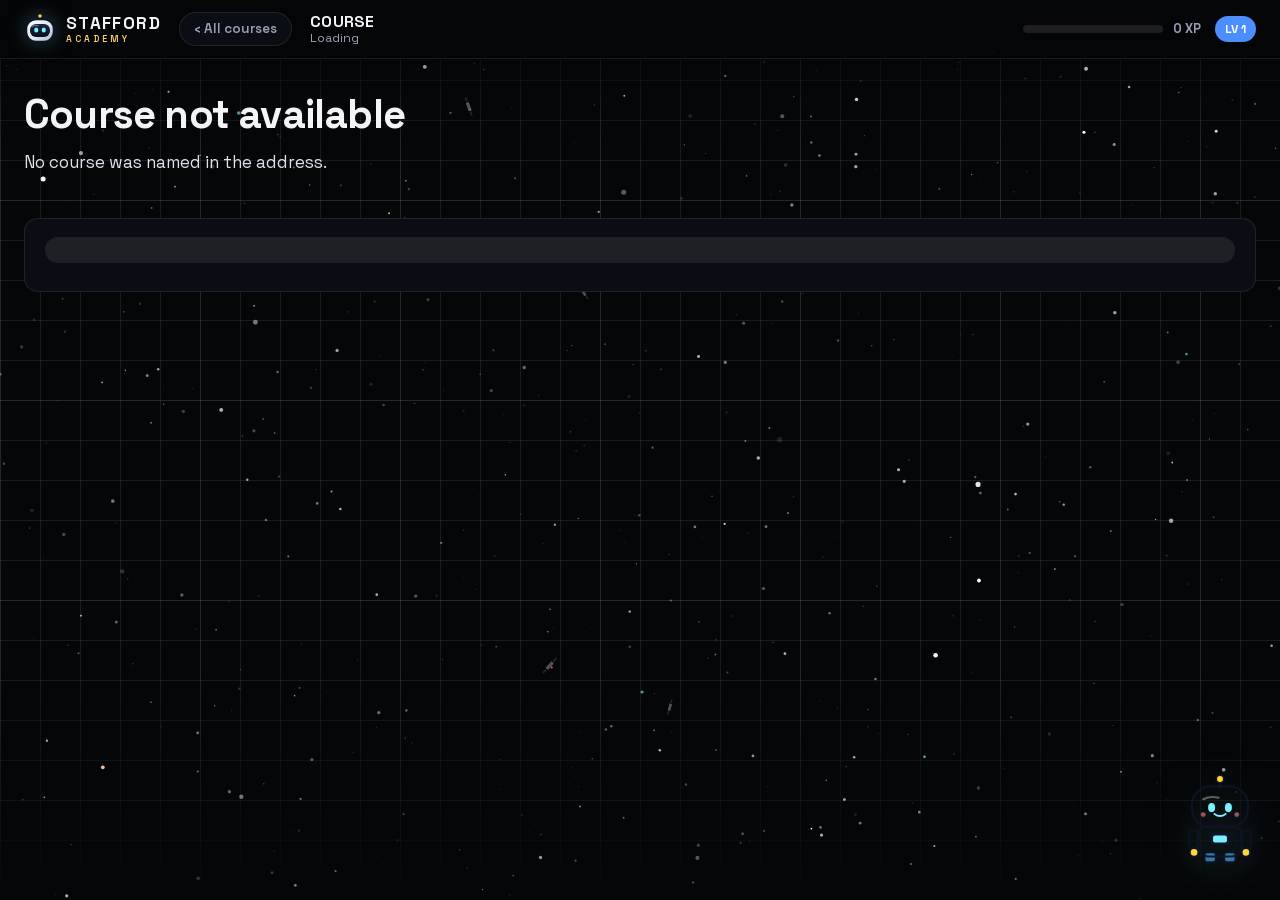
==== academy/course.html @ 0ed8fc26 "Stafford Academy 1.0.0 A free, open-source Chrome extension that teaches Python one mission at a tim" ====
<!doctype html>
<html lang="en">
<head>
  <meta charset="utf-8" />
  <meta name="viewport" content="width=device-width, initial-scale=1" />
  <title>Course · Stafford Academy</title>
  <link rel="preload" href="fonts/SpaceGrotesk.woff2" as="font" type="font/woff2" crossorigin />
  <link rel="stylesheet" href="academy.css" />
  <link rel="stylesheet" href="mascot.css" />
</head>
<body>
  <div class="sky" aria-hidden="true"><canvas id="stars"></canvas></div>

  <header class="bar"><div class="bar-in">
    <a class="brand" href="../index.html" title="Back to all courses"><img src="../icons/logo.svg" alt="" width="32" height="32"><span class="wordmark"><b>STAFFORD</b><small>ACADEMY</small></span></a>
    <a class="back" href="../index.html">‹ All courses</a>
    <div class="bar-title"><b id="barTitle">COURSE</b><small id="barSubtitle">Loading</small></div>
    <div class="bar-right">
      <div class="xp"><div class="xp-track"><i class="xp-fill" id="barXpFill"></i></div><b id="barXpText">0 XP</b></div>
      <span class="level" id="barLevel">LV 1</span>
    </div>
  </div></header>

  <main class="wrap">
    <section class="course-head">
      <div>
        <p class="course-world" id="courseWorld"></p>
        <h1 class="course-title" id="courseTitle"></h1>
        <p class="course-summary" id="courseSummary"></p>
        <div class="course-meta" id="courseMeta"></div>
      </div>
      <div class="mentor" id="mentorBox" hidden>
        <span class="mentor-avatar" id="mentorAvatar"></span>
        <span><b id="mentorName"></b><small id="mentorCharacter"></small></span>
      </div>
    </section>
    <section class="track">
      <div class="track-bar"><i id="courseTrack"></i></div>
      <p class="track-text" id="courseTrackText"></p>
    </section>
    <div id="chapters"></div>
  </main>

  <script src="common.js"></script>
  <script src="mascot.js"></script>
  <script src="course.js"></script>
</body>
</html>
---- academy/academy.css ----
/* Styles for the course and mission pages. The home page keeps its own
   styles inline in index.html, and the mascot lives in mascot.css. */

@font-face { font-family: "Space Grotesk"; src: url("fonts/SpaceGrotesk.woff2") format("woff2"); font-weight: 300 800; font-display: swap; }

:root {
  --bg: #050608; --panel: #0b0d14; --panel-2: #11141d; --line: rgba(255,255,255,.09);
  --text: #f3f4f8; --muted: #9aa0b4; --gold: #f8d16b; --blue: #4c8dff; --cyan: #7deeff;
  --green: #34d399; --red: #ff4d6a; --navy: #1d2440; --navy-2: #2a3560; --radius: 14px;
  --sk-font: "Space Grotesk", ui-sans-serif, system-ui, sans-serif;
  --sk-display: "Space Grotesk", ui-sans-serif, sans-serif;
  --mono: ui-monospace, "SF Mono", Menlo, monospace;
  color-scheme: dark;
}

* { box-sizing: border-box; }
html, body { margin: 0; }
body { background: var(--bg); color: var(--text); font: 15px/1.5 var(--sk-font); -webkit-font-smoothing: antialiased; overflow-x: hidden; min-height: 100vh; }
a { color: inherit; text-decoration: none; }
button, input, textarea { font: inherit; color: inherit; }
::selection { background: rgba(248,209,107,.35); }
[hidden] { display: none !important; }
:focus-visible { outline: 2px solid var(--cyan); outline-offset: 2px; }

/* Background: faint grid over the animated star canvas */
.sky { position: fixed; inset: 0; z-index: 0; pointer-events: none; overflow: hidden; background: var(--bg); }
.sky::before { content: ""; position: absolute; inset: 0; background-image: linear-gradient(rgba(245,245,245,.09) 1px, transparent 1px), linear-gradient(90deg, rgba(245,245,245,.09) 1px, transparent 1px), linear-gradient(rgba(245,245,245,.05) 1px, transparent 1px), linear-gradient(90deg, rgba(245,245,245,.05) 1px, transparent 1px); background-size: 40px 40px, 40px 40px, 200px 200px, 200px 200px; -webkit-mask-image: linear-gradient(transparent 0, #000 16%, #000 74%, transparent 100%); mask-image: linear-gradient(transparent 0, #000 16%, #000 74%, transparent 100%); }
.sky canvas { position: absolute; inset: 0; width: 100%; height: 100%; display: block; }

/* Top bar */
.bar { position: sticky; top: 0; z-index: 10; padding: 12px 0; background: rgba(5,6,8,.92); -webkit-backdrop-filter: blur(14px); backdrop-filter: blur(14px); border-bottom: 1px solid var(--line); }
.bar-in { width: min(1480px, calc(100% - 48px)); margin: 0 auto; display: flex; align-items: center; gap: 18px; min-width: 0; }
.brand { display: flex; align-items: center; gap: 10px; flex: none; border-radius: 8px; }
.brand img { width: 32px; height: 32px; flex: none; filter: drop-shadow(0 0 10px rgba(125,238,255,.25)); }
.wordmark { display: grid; gap: 3px; line-height: 1; }
.wordmark b { font: 700 17px/1 var(--sk-display); letter-spacing: .08em; }
.wordmark small { font: 600 9px/1 var(--sk-font); letter-spacing: .34em; color: var(--gold); }
.back { display: inline-flex; align-items: center; gap: 8px; color: var(--muted); font: 600 13.5px/1 var(--sk-font); padding: 9px 14px; border: 1px solid var(--line); border-radius: 999px; background: var(--panel); white-space: nowrap; }
.back:hover { color: var(--text); background: var(--panel-2); }
.bar-title { display: grid; line-height: 1.2; min-width: 0; }
.bar-title b { font: 700 16px/1.2 var(--sk-display); letter-spacing: .02em; overflow: hidden; text-overflow: ellipsis; white-space: nowrap; }
.bar-title small { color: var(--muted); font-size: 12.5px; overflow: hidden; text-overflow: ellipsis; white-space: nowrap; }
.bar-right { margin-left: auto; display: flex; align-items: center; gap: 14px; flex: none; }
.xp { display: flex; align-items: center; gap: 10px; }
.xp-track { width: 140px; height: 8px; border-radius: 4px; background: rgba(255,255,255,.1); overflow: hidden; }
.xp-fill { display: block; height: 100%; width: 0; background: var(--green); border-radius: 4px; transition: width .3s ease; }
.xp b { font-size: 12.5px; color: var(--muted); white-space: nowrap; }
.level { background: var(--blue); color: #fff; font: 700 12px/1 var(--sk-font); padding: 7px 10px; border-radius: 999px; white-space: nowrap; }
.wrap { position: relative; z-index: 1; width: min(1480px, calc(100% - 48px)); margin: 26px auto 140px; }

/* Course page */
.course-head { display: grid; grid-template-columns: minmax(0, 1fr) 360px; gap: 40px; align-items: start; margin-bottom: 26px; }
.course-world { color: var(--course-accent, var(--gold)); font: 700 11px/1.2 var(--sk-font); letter-spacing: .18em; text-transform: uppercase; margin: 0 0 8px; }
.course-title { margin: 0 0 12px; font: 700 40px/1.1 var(--sk-display); letter-spacing: -.02em; }
.course-summary { font-size: 17px; line-height: 1.6; color: #dfe2ec; margin: 0 0 16px; max-width: 760px; }
.course-meta { display: flex; gap: 8px; flex-wrap: wrap; }
.badge { border: 1px solid var(--line); background: var(--panel); border-radius: 999px; padding: 6px 12px; font: 600 11.5px/1 var(--sk-font); color: var(--muted); text-transform: uppercase; letter-spacing: .06em; }
.mentor { background: var(--panel); border: 1px solid var(--line); border-radius: var(--radius); padding: 18px 20px; display: grid; grid-template-columns: 52px minmax(0, 1fr); gap: 14px; align-items: center; }
.mentor-avatar { width: 52px; height: 52px; border-radius: 50%; display: grid; place-items: center; background: var(--navy-2); font: 700 16px/1 var(--sk-font); }
.mentor b { display: block; font-size: 16px; }
.mentor small { color: var(--muted); font-size: 13px; }
.track { background: var(--panel); border: 1px solid var(--line); border-radius: var(--radius); padding: 18px 20px; margin-bottom: 22px; }
.track-bar { position: relative; height: 26px; border-radius: 13px; background: rgba(255,255,255,.08); overflow: hidden; }
.track-bar i { position: absolute; left: 0; top: 0; bottom: 0; width: 0; background: var(--green); border-radius: 13px; transition: width .8s ease; }
.track-text { margin: 10px 0 0; color: var(--muted); font-size: 14px; }
.chapter { background: var(--panel); border: 1px solid var(--line); border-radius: var(--radius); margin-bottom: 12px; overflow: hidden; }
.chapter-head { display: flex; align-items: center; gap: 14px; padding: 16px 20px; cursor: pointer; border: 0; background: none; width: 100%; text-align: left; color: inherit; }
.chapter-n { width: 34px; height: 34px; border-radius: 50%; display: grid; place-items: center; background: rgba(255,255,255,.08); font: 700 13px/1 var(--sk-font); flex: none; }
.chapter-title { flex: 1; min-width: 0; font: 700 17px/1.3 var(--sk-display); }
.chapter-count { color: var(--muted); font-size: 13.5px; white-space: nowrap; }
.chapter-caret { width: 10px; height: 10px; border-right: 2px solid var(--muted); border-bottom: 2px solid var(--muted); transform: rotate(45deg); transition: transform .15s ease; }
.chapter[data-open="1"] .chapter-caret { transform: rotate(225deg); }
.chapter-lessons { display: none; border-top: 1px solid var(--line); }
.chapter[data-open="1"] .chapter-lessons { display: block; }
.lesson-row { display: flex; align-items: center; gap: 14px; padding: 14px 20px 14px 24px; border-bottom: 1px solid var(--line); }
.lesson-row:last-child { border-bottom: 0; }
.lesson-row:hover { background: rgba(255,255,255,.04); }
.lesson-tick { width: 22px; height: 22px; border-radius: 50%; border: 2px solid var(--line); flex: none; display: grid; place-items: center; }
.lesson-row[data-done="1"] .lesson-tick { background: var(--green); border-color: var(--green); }
.lesson-row[data-done="1"] .lesson-tick::before { content: ""; width: 5px; height: 9px; border-right: 2px solid #04120a; border-bottom: 2px solid #04120a; transform: rotate(45deg) translate(-1px, -1px); }
.lesson-name { flex: 1; min-width: 0; font-size: 15.5px; }
.lesson-xp { color: var(--blue); font: 700 13px/1 var(--sk-font); white-space: nowrap; }

/* Mission page */
.lesson-grid { display: grid; grid-template-columns: minmax(0, 1fr) minmax(0, 1fr); gap: 22px; align-items: start; }
.panel { background: var(--panel); border: 1px solid var(--line); border-radius: var(--radius); overflow: hidden; min-width: 0; }
.panel-head { padding: 14px 20px; border-bottom: 1px solid var(--line); font: 700 11.5px/1.2 var(--sk-font); letter-spacing: .1em; text-transform: uppercase; color: var(--muted); }
.panel-body { padding: 20px 22px 24px; }
.crumb { color: var(--muted); font-size: 13.5px; margin: 0 0 8px; }
.crumb a { color: var(--blue); }
.lesson-title { margin: 0 0 8px; font: 700 30px/1.15 var(--sk-display); letter-spacing: -.02em; }
.lesson-goal { font-size: 16px; color: #dfe2ec; margin: 0 0 18px; }
.lesson-theory { font-size: 15.5px; line-height: 1.65; color: #dfe2ec; }
.lesson-theory p { margin: 0 0 12px; }
.lesson-theory code, .lesson-task code { background: rgba(255,255,255,.08); border-radius: 5px; padding: 1px 6px; font: 13.5px var(--mono); }
.lesson-task { margin-top: 18px; padding: 14px 16px; border-left: 3px solid var(--gold); background: rgba(248,209,107,.06); border-radius: 8px; }
.lesson-task h3 { margin: 0 0 6px; font: 700 11.5px/1.2 var(--sk-font); letter-spacing: .1em; text-transform: uppercase; color: var(--gold); }
.lesson-task p { margin: 0; font-size: 15.5px; line-height: 1.55; }
.lesson-task p + p { margin-top: 8px; }
.editor { position: sticky; top: 90px; }
.code { display: block; width: 100%; min-height: 420px; resize: vertical; border: 0; outline: 0; background: #070910; color: #e6e9f2; padding: 18px 20px; font: 14px/1.6 var(--mono); tab-size: 4; }
.actions { display: flex; align-items: center; gap: 10px; padding: 12px 16px; border-top: 1px solid var(--line); flex-wrap: wrap; }
.run { background: var(--gold); color: #1a1300; border: 0; border-radius: 10px; padding: 12px 18px; font: 700 14px/1.2 var(--sk-font); cursor: pointer; display: inline-flex; align-items: center; gap: 8px; }
.run:hover { filter: brightness(1.06); }
.run:disabled { opacity: .6; cursor: progress; }
.ghost { background: var(--panel-2); border: 1px solid var(--line); border-radius: 10px; padding: 11px 14px; font: 600 13.5px/1.2 var(--sk-font); cursor: pointer; }
.ghost:hover { background: var(--navy); }
.spacer { flex: 1; }
.hint { margin: 0 16px 12px; padding: 12px 14px; border-radius: 8px; background: rgba(76,141,255,.1); border: 1px solid rgba(76,141,255,.35); font-size: 14.5px; }
.output { margin: 0 16px 16px; padding: 14px 16px; border-radius: 10px; border: 1px solid var(--line); background: var(--panel-2); font-size: 14.5px; line-height: 1.5; }
.output b { display: block; margin-bottom: 4px; }
.output ul { margin: 6px 0 0; padding-left: 18px; }
.output.is-idle { color: var(--muted); }
.output.is-bad { border-color: rgba(255,77,106,.5); background: rgba(255,77,106,.08); }
.output.is-good { border-color: rgba(52,211,153,.5); background: rgba(52,211,153,.08); }
.stdout { margin: 10px 0 0; padding: 10px 12px; background: rgba(0,0,0,.45); border: 1px solid rgba(255,255,255,.1); border-radius: 8px; font: 12.5px/1.55 var(--mono); color: #d7e2f0; white-space: pre-wrap; word-break: break-word; max-height: 240px; overflow: auto; }
.output-note { margin: 8px 0 0; font-size: 12.5px; line-height: 1.5; opacity: .82; white-space: pre-wrap; }
.next { margin-top: 22px; display: flex; align-items: center; gap: 18px; background: var(--panel); border: 1px solid rgba(52,211,153,.4); border-radius: var(--radius); padding: 18px 22px; }
.next.is-won { animation: won .6s cubic-bezier(.2,.9,.3,1.3); box-shadow: 0 0 40px rgba(52,211,153,.18); }
@keyframes won { from { transform: scale(.96); opacity: 0; } to { transform: none; opacity: 1; } }
.next-text b { display: block; font-size: 17px; }
.next-text small { color: var(--muted); }
.cta { margin-left: auto; display: inline-flex; align-items: center; gap: 8px; background: var(--gold); color: #1a1300; border-radius: 10px; padding: 12px 18px; font: 700 14px/1.2 var(--sk-font); white-space: nowrap; }

/* Fenced code inside lesson text and mascot answers */
.code-block { margin: 12px 0; padding: 12px 14px; background: rgba(0,0,0,.42); border: 1px solid rgba(255,255,255,.1); border-left: 3px solid var(--blue); border-radius: 8px; overflow-x: auto; }
.code-block code { display: block; background: none; border: 0; padding: 0; font: 12.5px/1.6 var(--mono); color: #dbe6f2; white-space: pre; }
.code-block[data-lang]::before { content: attr(data-lang); display: block; margin: -2px 0 8px; font: 700 9.5px/1 var(--sk-font); letter-spacing: .14em; text-transform: uppercase; color: var(--muted); }

@media (max-width: 1000px) { .lesson-grid, .course-head { grid-template-columns: minmax(0, 1fr); } .editor { position: static; } }
@media (max-width: 760px) { .bar-in, .wrap { width: calc(100% - 32px); } .xp-track { width: 70px; } .course-title { font-size: 30px; } .back { display: none; } }
@media (prefers-reduced-motion: reduce) { .next.is-won { animation: none; } .track-bar i { transition: none; } }
---- academy/mascot.css ----
/* Zerack: the mascot that flies in, and the helper in the bottom right corner. */
.mc-root { position: fixed; right: 18px; bottom: 14px; z-index: 100000; display: flex; flex-direction: column; align-items: flex-end; gap: 10px; pointer-events: none; font-family: var(--sk-font, "Space Grotesk", system-ui, sans-serif); }
.mc-root > * { pointer-events: auto; }

.mc-bot { position: relative; width: 84px; height: 112px; padding: 0; border: 0; background: none; cursor: pointer; transform: translateY(160%); filter: drop-shadow(0 12px 22px rgba(0,0,0,.55)) drop-shadow(0 0 18px rgba(125,238,255,.18)); }
.mc-bot:focus-visible { outline: 2px solid #7deeff; outline-offset: 4px; border-radius: 18px; }
.mc-bot .mc-svg { width: 100%; height: 100%; display: block; overflow: visible; }
.mc-bot.is-arriving { animation: mc-arrive 1.15s cubic-bezier(.2,.9,.25,1.15) forwards, mc-float 3.2s ease-in-out 1.15s infinite; }
.mc-bot:hover .mc-svg { transform: translateY(-3px) rotate(-3deg); transition: transform .2s ease; }

@keyframes mc-arrive {
  0% { transform: translateY(160%) rotate(-8deg); }
  60% { transform: translateY(-14%) rotate(4deg); }
  80% { transform: translateY(4%) rotate(-2deg); }
  100% { transform: translateY(0) rotate(0); }
}
@keyframes mc-float { 0%, 100% { transform: translateY(0); } 50% { transform: translateY(-7px); } }

.mc-flame { transform-box: fill-box; transform-origin: 50% 0; animation: mc-flicker .16s ease-in-out infinite alternate; }
.mc-bot.is-arriving .mc-flame { animation: mc-flicker .16s ease-in-out infinite alternate, mc-flame-burst 1.2s ease-out; }
@keyframes mc-flicker { from { transform: scaleY(.75); opacity: .8; } to { transform: scaleY(1.05); opacity: 1; } }
@keyframes mc-flame-burst { 0%, 55% { transform: scaleY(1.9); } 100% { transform: scaleY(1); } }

.mc-eyes { transform-box: fill-box; transform-origin: center; animation: mc-blink 4.6s infinite; }
@keyframes mc-blink { 0%, 92%, 100% { transform: scaleY(1); } 95% { transform: scaleY(.1); } }
.mc-antenna { animation: mc-antenna-glow 1.8s ease-in-out infinite; }
@keyframes mc-antenna-glow { 0%, 100% { fill: #ffd43b; } 50% { fill: #fff3b0; } }
.mc-chest { animation: mc-chest-glow 2.4s ease-in-out infinite; }
@keyframes mc-chest-glow { 0%, 100% { opacity: 1; } 50% { opacity: .45; } }

.mc-arm-r { transform-box: fill-box; transform-origin: 50% 8%; }
.is-waving .mc-arm-r { animation: mc-wave .55s ease-in-out 4 alternate; }
@keyframes mc-wave { from { transform: rotate(-150deg); } to { transform: rotate(-110deg); } }

.mc-root.is-jumping .mc-svg { animation: mc-jump .6s cubic-bezier(.3,1.6,.5,1); }
@keyframes mc-jump { 0% { transform: translateY(0); } 40% { transform: translateY(-26px) rotate(-6deg); } 100% { transform: translateY(0); } }

/* Speech bubble */
.mc-bubble { position: relative; max-width: min(290px, calc(100vw - 40px)); background: #f4f7ff; color: #0d1424; border-radius: 16px 16px 4px 16px; padding: 12px 34px 12px 14px; font-size: 14.5px; line-height: 1.45; box-shadow: 0 14px 36px rgba(0,0,0,.5); margin-right: 52px; cursor: pointer; }
.mc-bubble[hidden] { display: none; }
.mc-bubble.is-in { animation: mc-pop .35s cubic-bezier(.2,.9,.3,1.3); }
@keyframes mc-pop { from { transform: translateY(10px) scale(.85); opacity: 0; } to { transform: none; opacity: 1; } }
.mc-bubble p { margin: 0; }
.mc-bubble p + p { margin-top: 6px; }
.mc-bubble code { background: #dfe6f5; border-radius: 4px; padding: 0 4px; font-size: .92em; }
.mc-bubble-x { position: absolute; top: 6px; right: 8px; width: 22px; height: 22px; border: 0; background: none; color: #5b6479; font-size: 18px; line-height: 1; cursor: pointer; border-radius: 6px; }
.mc-bubble-x:hover { background: #e3e8f4; color: #0d1424; }
.mc-bubble-b { margin-top: 9px; border: 0; background: #3776ab; color: #fff; font: 600 13px/1 inherit; font-family: inherit; padding: 8px 12px; border-radius: 999px; cursor: pointer; }
.mc-bubble-b:hover { background: #2b5f8c; }

/* Helper panel */
.mc-panel { width: min(370px, calc(100vw - 36px)); max-height: min(540px, calc(100vh - 160px)); display: flex; flex-direction: column; background: #0f1420; color: #eaf1fb; border: 1px solid rgba(255,255,255,.13); border-radius: 16px; box-shadow: 0 24px 60px rgba(0,0,0,.6); overflow: hidden; animation: mc-pop .3s cubic-bezier(.2,.9,.3,1.2); }
.mc-panel[hidden] { display: none; }
.mc-head { display: flex; align-items: center; gap: 10px; padding: 10px 12px; border-bottom: 1px solid rgba(255,255,255,.09); background: rgba(255,255,255,.025); }
.mc-face { width: 34px; height: 34px; flex: none; overflow: hidden; border-radius: 10px; background: #1a2238; display: grid; place-items: start center; }
.mc-face .mc-svg { width: 46px; height: 62px; margin-top: -2px; }
.mc-face .mc-flame, .mc-face .mc-arm-l, .mc-face .mc-arm-r { display: none; }
.mc-name { display: grid; gap: 2px; margin-right: auto; }
.mc-name b { font: 700 15px/1 var(--sk-display, inherit); }
.mc-name small { font-size: 11.5px; color: #8b93a7; }
.mc-icon { width: 30px; height: 30px; border: 0; background: none; color: #8b93a7; font-size: 19px; line-height: 1; cursor: pointer; border-radius: 8px; }
.mc-icon:hover { background: rgba(255,255,255,.07); color: #eaf1fb; }
.mc-body { flex: 1; overflow-y: auto; padding: 14px 12px 6px; display: flex; flex-direction: column; gap: 10px; min-height: 120px; }
.mc-msg { max-width: 92%; padding: 10px 12px; border-radius: 14px; font-size: 14px; line-height: 1.5; }
.mc-msg p { margin: 0; }
.mc-msg p + p, .mc-msg pre { margin-top: 8px; }
.mc-msg code { background: rgba(125,238,255,.1); color: #bff5ff; border-radius: 4px; padding: 0 4px; font-size: .92em; }
.mc-msg pre { background: #070a12; border: 1px solid rgba(255,255,255,.08); border-radius: 8px; padding: 8px 10px; overflow-x: auto; }
.mc-msg pre code { background: none; padding: 0; color: #d8e6ff; }
.mc-from-mascot { align-self: flex-start; background: #182036; border-bottom-left-radius: 4px; }
.mc-from-me { align-self: flex-end; background: #3776ab; color: #fff; border-bottom-right-radius: 4px; }
.mc-chips { display: flex; flex-wrap: wrap; gap: 6px; padding: 8px 12px 0; }
.mc-chip { border: 1px solid rgba(125,238,255,.3); background: rgba(125,238,255,.06); color: #bff5ff; font: 500 12.5px/1 inherit; font-family: inherit; padding: 7px 10px; border-radius: 999px; cursor: pointer; }
.mc-chip:hover { background: rgba(125,238,255,.14); }
.mc-form { display: flex; gap: 8px; padding: 10px 12px 12px; }
.mc-input { flex: 1; min-width: 0; background: #070a12; color: #eaf1fb; border: 1px solid rgba(255,255,255,.14); border-radius: 10px; padding: 9px 11px; font: 14px/1.2 inherit; font-family: inherit; }
.mc-input:focus { outline: none; border-color: #7deeff; }
.mc-send { border: 0; background: #ffd43b; color: #0d1424; font: 700 13.5px/1 inherit; font-family: inherit; padding: 0 14px; border-radius: 10px; cursor: pointer; }
.mc-send:hover { background: #ffe27a; }

@media (max-width: 560px) {
  .mc-root { right: 10px; bottom: 8px; }
  .mc-bot { width: 64px; height: 86px; }
  .mc-bubble { margin-right: 36px; font-size: 14px; }
}

@media (prefers-reduced-motion: reduce) {
  .mc-bot, .mc-bot.is-arriving { animation: none; transform: none; }
  .mc-flame, .mc-eyes, .mc-antenna, .mc-chest, .is-waving .mc-arm-r, .mc-root.is-jumping .mc-svg, .mc-bubble.is-in, .mc-panel { animation: none; }
}
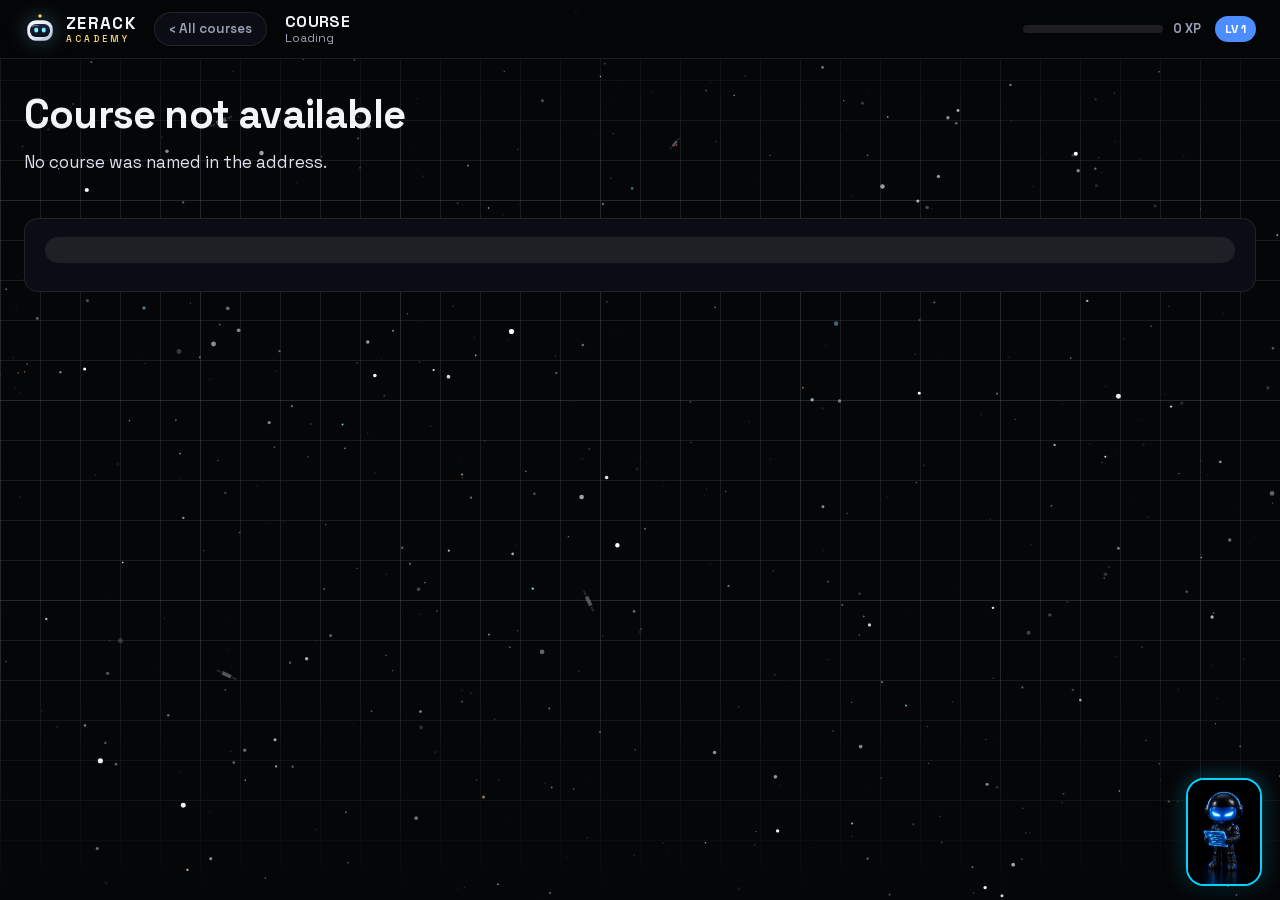
==== commit e6b68d08: "Rename the academy to Zerack Academy and let the cast of characters teach Every course now has a cha" ====
--- a/academy/course.html
+++ b/academy/course.html
@@ -3,7 +3,7 @@
 <head>
   <meta charset="utf-8" />
   <meta name="viewport" content="width=device-width, initial-scale=1" />
-  <title>Course · Stafford Academy</title>
+  <title>Course · Zerack Academy</title>
   <link rel="preload" href="fonts/SpaceGrotesk.woff2" as="font" type="font/woff2" crossorigin />
   <link rel="stylesheet" href="academy.css" />
   <link rel="stylesheet" href="mascot.css" />
@@ -12,7 +12,7 @@
   <div class="sky" aria-hidden="true"><canvas id="stars"></canvas></div>
 
   <header class="bar"><div class="bar-in">
-    <a class="brand" href="../index.html" title="Back to all courses"><img src="../icons/logo.svg" alt="" width="32" height="32"><span class="wordmark"><b>STAFFORD</b><small>ACADEMY</small></span></a>
+    <a class="brand" href="../index.html" title="Back to all courses"><img src="../icons/logo.svg" alt="" width="32" height="32"><span class="wordmark"><b>ZERACK</b><small>ACADEMY</small></span></a>
     <a class="back" href="../index.html">‹ All courses</a>
     <div class="bar-title"><b id="barTitle">COURSE</b><small id="barSubtitle">Loading</small></div>
     <div class="bar-right">
@@ -42,6 +42,7 @@
   </main>
 
   <script src="common.js"></script>
+  <script src="cast.js"></script>
   <script src="mascot.js"></script>
   <script src="course.js"></script>
 </body>
--- a/academy/academy.css
+++ b/academy/academy.css
@@ -130,3 +130,32 @@
 @media (max-width: 1000px) { .lesson-grid, .course-head { grid-template-columns: minmax(0, 1fr); } .editor { position: static; } }
 @media (max-width: 760px) { .bar-in, .wrap { width: calc(100% - 32px); } .xp-track { width: 70px; } .course-title { font-size: 30px; } .back { display: none; } }
 @media (prefers-reduced-motion: reduce) { .next.is-won { animation: none; } .track-bar i { transition: none; } }
+
+/* Missions without code: multiple choice, a number, or a prompt to write */
+.quiz { display: grid; gap: 10px; padding: 18px 16px 6px; }
+.quiz-option { display: flex; align-items: flex-start; gap: 12px; width: 100%; text-align: left; padding: 13px 14px; background: var(--panel-2); border: 1px solid var(--line); border-radius: 12px; cursor: pointer; font-size: 15px; line-height: 1.45; transition: border-color .15s, background .15s, transform .15s; }
+.quiz-option:hover { border-color: rgba(255,255,255,.25); transform: translateX(2px); }
+.quiz-option code { background: rgba(255,255,255,.08); border-radius: 5px; padding: 1px 6px; font: 13.5px var(--mono); }
+.quiz-letter { flex: none; width: 26px; height: 26px; border-radius: 8px; display: grid; place-items: center; background: rgba(255,255,255,.08); font: 700 13px/1 var(--sk-font); color: var(--muted); }
+.quiz-option.is-picked { border-color: var(--course-accent, var(--cyan)); background: color-mix(in srgb, var(--course-accent, #7deeff) 10%, var(--panel-2)); }
+.quiz-option.is-picked .quiz-letter { background: var(--course-accent, var(--cyan)); color: #0b0d12; }
+.quiz-option.is-right { border-color: var(--green); background: rgba(52,211,153,.1); }
+.quiz-option.is-right .quiz-letter { background: var(--green); color: #04120a; }
+.quiz-option.is-wrong { border-color: var(--red); background: rgba(255,77,106,.08); }
+.quiz-option.is-wrong .quiz-letter { background: var(--red); color: #fff; }
+.number-box { padding: 22px 16px 10px; display: grid; gap: 8px; }
+.number-box label { font: 700 11.5px/1.2 var(--sk-font); letter-spacing: .1em; text-transform: uppercase; color: var(--muted); }
+.number-row { display: flex; align-items: center; gap: 10px; }
+.number-row input { width: min(260px, 100%); background: #070910; border: 1px solid var(--line); border-radius: 10px; padding: 12px 14px; font: 600 20px/1 var(--mono); color: var(--text); }
+.number-row input:focus { outline: none; border-color: var(--course-accent, var(--cyan)); }
+.number-row span { font: 700 18px/1 var(--sk-font); color: var(--muted); }
+.code.is-prose { font: 15px/1.6 var(--sk-font); white-space: pre-wrap; min-height: 260px; }
+.rubric { list-style: none; padding: 0 !important; margin: 8px 0 0 !important; display: grid; gap: 6px; }
+.rubric li { display: flex; gap: 8px; align-items: baseline; font-size: 14px; }
+.rubric li::before { flex: none; font-weight: 700; }
+.rubric li.is-met::before { content: "✓"; color: var(--green); }
+.rubric li.is-missing::before { content: "✗"; color: var(--red); }
+.rubric li.is-met { color: var(--muted); }
+.output-rich { margin-top: 8px; font-size: 14.5px; line-height: 1.55; }
+.output-rich p { margin: 0 0 8px; }
+.output-rich code { background: rgba(255,255,255,.08); border-radius: 5px; padding: 1px 6px; font: 13px var(--mono); }
--- a/academy/mascot.css
+++ b/academy/mascot.css
@@ -1,12 +1,12 @@
-/* Zerack: the mascot that flies in, and the helper in the bottom right corner. */
-.mc-root { position: fixed; right: 18px; bottom: 14px; z-index: 100000; display: flex; flex-direction: column; align-items: flex-end; gap: 10px; pointer-events: none; font-family: var(--sk-font, "Space Grotesk", system-ui, sans-serif); }
+/* The helper in the bottom right corner: the portrait of the course's character and its chat panel. */
+.mc-root { --mc-acc: #7deeff; position: fixed; right: 18px; bottom: 14px; z-index: 100000; display: flex; flex-direction: column; align-items: flex-end; gap: 10px; pointer-events: none; font-family: var(--sk-font, "Space Grotesk", system-ui, sans-serif); }
 .mc-root > * { pointer-events: auto; }
 
-.mc-bot { position: relative; width: 84px; height: 112px; padding: 0; border: 0; background: none; cursor: pointer; transform: translateY(160%); filter: drop-shadow(0 12px 22px rgba(0,0,0,.55)) drop-shadow(0 0 18px rgba(125,238,255,.18)); }
-.mc-bot:focus-visible { outline: 2px solid #7deeff; outline-offset: 4px; border-radius: 18px; }
-.mc-bot .mc-svg { width: 100%; height: 100%; display: block; overflow: visible; }
+.mc-bot { position: relative; width: 76px; height: 108px; padding: 0; border: 2px solid var(--mc-acc); border-radius: 18px; overflow: hidden; background: #05070d; cursor: pointer; transform: translateY(160%); box-shadow: 0 12px 26px rgba(0,0,0,.6), 0 0 22px color-mix(in srgb, var(--mc-acc) 35%, transparent); }
+.mc-bot:focus-visible { outline: 2px solid var(--mc-acc); outline-offset: 4px; }
+.mc-art { width: 100%; height: 100%; display: block; object-fit: cover; object-position: 50% 30%; transition: transform .2s ease; }
 .mc-bot.is-arriving { animation: mc-arrive 1.15s cubic-bezier(.2,.9,.25,1.15) forwards, mc-float 3.2s ease-in-out 1.15s infinite; }
-.mc-bot:hover .mc-svg { transform: translateY(-3px) rotate(-3deg); transition: transform .2s ease; }
+.mc-bot:hover .mc-art { transform: scale(1.06); }
 
 @keyframes mc-arrive {
   0% { transform: translateY(160%) rotate(-8deg); }
@@ -16,24 +16,8 @@
 }
 @keyframes mc-float { 0%, 100% { transform: translateY(0); } 50% { transform: translateY(-7px); } }
 
-.mc-flame { transform-box: fill-box; transform-origin: 50% 0; animation: mc-flicker .16s ease-in-out infinite alternate; }
-.mc-bot.is-arriving .mc-flame { animation: mc-flicker .16s ease-in-out infinite alternate, mc-flame-burst 1.2s ease-out; }
-@keyframes mc-flicker { from { transform: scaleY(.75); opacity: .8; } to { transform: scaleY(1.05); opacity: 1; } }
-@keyframes mc-flame-burst { 0%, 55% { transform: scaleY(1.9); } 100% { transform: scaleY(1); } }
-
-.mc-eyes { transform-box: fill-box; transform-origin: center; animation: mc-blink 4.6s infinite; }
-@keyframes mc-blink { 0%, 92%, 100% { transform: scaleY(1); } 95% { transform: scaleY(.1); } }
-.mc-antenna { animation: mc-antenna-glow 1.8s ease-in-out infinite; }
-@keyframes mc-antenna-glow { 0%, 100% { fill: #ffd43b; } 50% { fill: #fff3b0; } }
-.mc-chest { animation: mc-chest-glow 2.4s ease-in-out infinite; }
-@keyframes mc-chest-glow { 0%, 100% { opacity: 1; } 50% { opacity: .45; } }
-
-.mc-arm-r { transform-box: fill-box; transform-origin: 50% 8%; }
-.is-waving .mc-arm-r { animation: mc-wave .55s ease-in-out 4 alternate; }
-@keyframes mc-wave { from { transform: rotate(-150deg); } to { transform: rotate(-110deg); } }
-
-.mc-root.is-jumping .mc-svg { animation: mc-jump .6s cubic-bezier(.3,1.6,.5,1); }
-@keyframes mc-jump { 0% { transform: translateY(0); } 40% { transform: translateY(-26px) rotate(-6deg); } 100% { transform: translateY(0); } }
+.mc-root.is-jumping .mc-art { animation: mc-jump .6s cubic-bezier(.3,1.6,.5,1); }
+@keyframes mc-jump { 0% { transform: translateY(0); } 40% { transform: translateY(-10px) rotate(-4deg); } 100% { transform: translateY(0); } }
 
 /* Speech bubble */
 .mc-bubble { position: relative; max-width: min(290px, calc(100vw - 40px)); background: #f4f7ff; color: #0d1424; border-radius: 16px 16px 4px 16px; padding: 12px 34px 12px 14px; font-size: 14.5px; line-height: 1.45; box-shadow: 0 14px 36px rgba(0,0,0,.5); margin-right: 52px; cursor: pointer; }
@@ -52,9 +36,9 @@
 .mc-panel { width: min(370px, calc(100vw - 36px)); max-height: min(540px, calc(100vh - 160px)); display: flex; flex-direction: column; background: #0f1420; color: #eaf1fb; border: 1px solid rgba(255,255,255,.13); border-radius: 16px; box-shadow: 0 24px 60px rgba(0,0,0,.6); overflow: hidden; animation: mc-pop .3s cubic-bezier(.2,.9,.3,1.2); }
 .mc-panel[hidden] { display: none; }
 .mc-head { display: flex; align-items: center; gap: 10px; padding: 10px 12px; border-bottom: 1px solid rgba(255,255,255,.09); background: rgba(255,255,255,.025); }
-.mc-face { width: 34px; height: 34px; flex: none; overflow: hidden; border-radius: 10px; background: #1a2238; display: grid; place-items: start center; }
-.mc-face .mc-svg { width: 46px; height: 62px; margin-top: -2px; }
-.mc-face .mc-flame, .mc-face .mc-arm-l, .mc-face .mc-arm-r { display: none; }
+.mc-face { width: 34px; height: 34px; flex: none; border-radius: 10px; background: #05070d; object-fit: cover; object-position: 50% 22%; border: 1.5px solid var(--mc-acc); }
+.mc-panel { border-top: 2px solid var(--mc-acc); }
+.mc-name b { color: var(--mc-acc); }
 .mc-name { display: grid; gap: 2px; margin-right: auto; }
 .mc-name b { font: 700 15px/1 var(--sk-display, inherit); }
 .mc-name small { font-size: 11.5px; color: #8b93a7; }
@@ -80,11 +64,56 @@
 
 @media (max-width: 560px) {
   .mc-root { right: 10px; bottom: 8px; }
-  .mc-bot { width: 64px; height: 86px; }
+  .mc-bot { width: 60px; height: 86px; }
   .mc-bubble { margin-right: 36px; font-size: 14px; }
 }
 
 @media (prefers-reduced-motion: reduce) {
   .mc-bot, .mc-bot.is-arriving { animation: none; transform: none; }
-  .mc-flame, .mc-eyes, .mc-antenna, .mc-chest, .is-waving .mc-arm-r, .mc-root.is-jumping .mc-svg, .mc-bubble.is-in, .mc-panel { animation: none; }
+  .mc-root.is-jumping .mc-art, .mc-bubble.is-in, .mc-panel { animation: none; }
 }
+
+/* "Connect AI": the button inside a chat answer and the key screen */
+.mc-connect { display: inline-flex; align-items: center; gap: 8px; margin-top: 10px; border: 0; background: #ffd43b; color: #0d1424; font: 700 13px/1 inherit; font-family: inherit; padding: 9px 14px; border-radius: 999px; cursor: pointer; }
+.mc-connect::before { content: "✦"; }
+.mc-connect:hover { background: #ffe27a; }
+.mc-gear.is-on { background: rgba(125,238,255,.12); color: #7deeff; }
+.mc-settings { flex: 1; overflow-y: auto; padding: 14px 14px 16px; display: flex; flex-direction: column; gap: 10px; font-size: 14px; line-height: 1.5; }
+.mc-settings[hidden] { display: none; }
+.mc-settings h3 { margin: 0; font: 700 17px/1.2 var(--sk-display, inherit); }
+.mc-settings p { margin: 0; }
+.mc-state { color: #bff5ff; background: rgba(125,238,255,.07); border: 1px solid rgba(125,238,255,.2); border-radius: 10px; padding: 9px 11px; }
+.mc-help { color: #c3c8d6; }
+.mc-help p + p { margin-top: 8px; }
+.mc-link { color: #7deeff; font-weight: 600; text-decoration: none; }
+.mc-link:hover { text-decoration: underline; }
+.mc-key-form { padding: 0; }
+.mc-note { min-height: 1.4em; font-size: 13px; color: #9ff0c4; }
+.mc-note.is-error { color: #ff8fa3; }
+.mc-settings-row { display: flex; flex-wrap: wrap; gap: 8px; margin-top: 2px; }
+.mc-danger { border-color: rgba(255,90,110,.4); background: rgba(255,90,110,.08); color: #ffb3bf; }
+.mc-danger:hover { background: rgba(255,90,110,.16); }
+.mc-body[hidden], .mc-chips[hidden], .mc-form[hidden] { display: none; }
+.mc-open { background: #7deeff; text-decoration: none; }
+.mc-open::before { content: none; }
+.mc-open:hover { background: #b5f5ff; }
+
+/* Cast cards (cast.js): another character speaks next to the helper, and the duel with Bug */
+.cast-card { --cast-acc: #7deeff; position: fixed; right: 112px; bottom: 18px; z-index: 100001; display: flex; gap: 12px; align-items: flex-start; width: min(370px, calc(100vw - 132px)); padding: 12px 34px 12px 12px; background: #0f1420; color: #eaf1fb; border: 1px solid color-mix(in srgb, var(--cast-acc) 55%, transparent); border-radius: 14px; box-shadow: 0 16px 40px rgba(0,0,0,.6), 0 0 24px color-mix(in srgb, var(--cast-acc) 20%, transparent); font-family: var(--sk-font, "Space Grotesk", system-ui, sans-serif); animation: mc-pop .3s cubic-bezier(.2,.9,.3,1.2); }
+.cast-face { width: 56px; height: 56px; flex: none; border-radius: 12px; object-fit: cover; object-position: 50% 22%; background: #05070d; border: 1px solid rgba(255,255,255,.12); }
+.cast-words b { display: block; margin-bottom: 3px; font: 700 14px/1.2 var(--sk-display, inherit); color: var(--cast-acc); }
+.cast-words p { margin: 0; font-size: 13.5px; line-height: 1.45; color: #d7deea; }
+.cast-buttons { display: flex; flex-wrap: wrap; gap: 8px; margin-top: 10px; }
+.cast-btn { border: 1px solid rgba(255,255,255,.16); background: rgba(255,255,255,.04); color: #eaf1fb; border-radius: 9px; padding: 7px 12px; font: 600 12.5px/1 inherit; font-family: inherit; cursor: pointer; }
+.cast-btn.is-main { background: var(--cast-acc); border-color: transparent; color: #0b0f16; }
+.cast-btn:hover { filter: brightness(1.1); }
+.cast-x { position: absolute; top: 6px; right: 8px; border: 0; background: none; color: #8b93a7; font-size: 18px; line-height: 1; cursor: pointer; }
+.cast-duel { position: fixed; left: 50%; top: 72px; transform: translateX(-50%); z-index: 100002; display: flex; align-items: center; gap: 14px; max-width: calc(100vw - 32px); padding: 10px 14px; background: #0f1a0c; color: #dfffd2; border: 1px solid #7dff4d; border-radius: 12px; box-shadow: 0 10px 30px rgba(0,0,0,.55), 0 0 20px rgba(125,255,77,.25); font-size: 13.5px; font-family: var(--sk-font, "Space Grotesk", system-ui, sans-serif); }
+.cast-duel b { min-width: 46px; text-align: center; font: 700 18px/1 var(--sk-mono, ui-monospace, monospace); color: #7dff4d; }
+body.cast-in-duel #code { outline: 2px solid rgba(125,255,77,.6); }
+
+@media (max-width: 560px) {
+  .cast-card { right: 10px; left: 10px; width: auto; bottom: 104px; }
+  .cast-duel { left: 10px; right: 10px; transform: none; flex-wrap: wrap; justify-content: center; }
+}
+@media (prefers-reduced-motion: reduce) { .cast-card { animation: none; } }
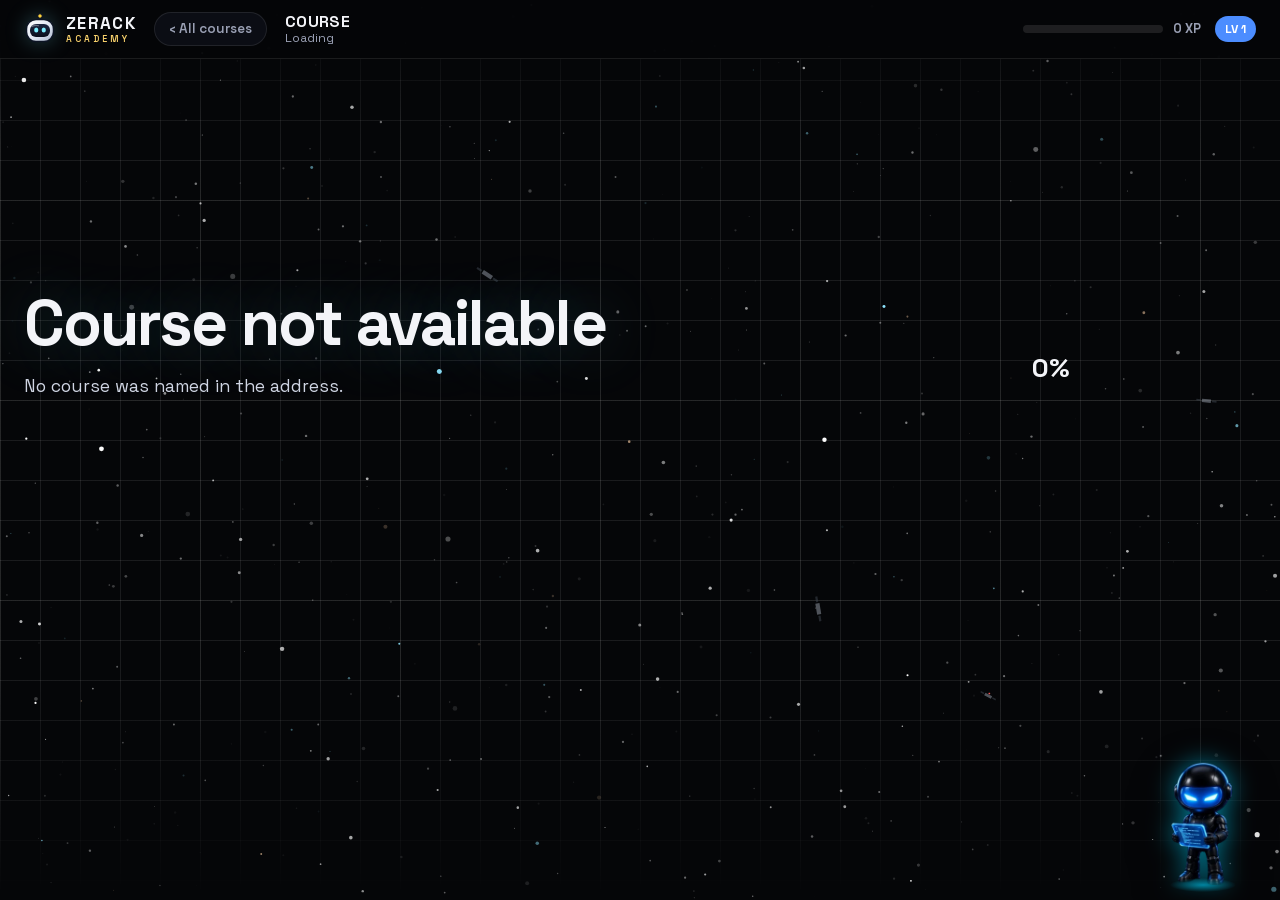
==== commit e4b1b38d: "Make the characters float and turn the courses into a game The characters are cut out of their black" ====
--- a/academy/course.html
+++ b/academy/course.html
@@ -22,28 +22,40 @@
   </div></header>
 
   <main class="wrap">
-    <section class="course-head">
-      <div>
+    <section class="c-hero">
+      <div class="c-hero-text">
         <p class="course-world" id="courseWorld"></p>
         <h1 class="course-title" id="courseTitle"></h1>
         <p class="course-summary" id="courseSummary"></p>
         <div class="course-meta" id="courseMeta"></div>
+        <div class="c-hero-actions">
+          <a class="c-go" id="continueBtn" href="#">
+            <span><small id="continueKicker">Start here</small><b id="continueTitle"></b></span>
+            <svg viewBox="0 0 24 24" width="20" height="20" fill="none" stroke="currentColor" stroke-width="2.4" stroke-linecap="round" stroke-linejoin="round" aria-hidden="true"><path d="M5 12h14M13 6l6 6-6 6"/></svg>
+          </a>
+          <button class="c-replay" id="replayIntro" type="button" hidden>Replay intro</button>
+        </div>
       </div>
-      <div class="mentor" id="mentorBox" hidden>
-        <span class="mentor-avatar" id="mentorAvatar"></span>
-        <span><b id="mentorName"></b><small id="mentorCharacter"></small></span>
+      <div class="c-hero-side">
+        <button class="c-teacher" id="teacher" type="button" hidden>
+          <span class="c-teacher-float"><img id="teacherImg" alt=""></span>
+          <svg class="c-platform" viewBox="0 0 300 80" aria-hidden="true">
+            <ellipse class="c-platform-glow" cx="150" cy="40" rx="140" ry="30"/>
+            <ellipse class="c-platform-track" cx="150" cy="40" rx="128" ry="26"/>
+            <ellipse class="c-platform-fill" id="platformFill" cx="150" cy="40" rx="128" ry="26" pathLength="100"/>
+          </svg>
+        </button>
+        <div class="c-teacher-tag" id="teacherTag" hidden><b id="teacherName"></b><small id="teacherRole"></small></div>
+        <p class="c-progress"><b id="coursePct">0%</b><span id="courseTrackText"></span></p>
       </div>
     </section>
-    <section class="track">
-      <div class="track-bar"><i id="courseTrack"></i></div>
-      <p class="track-text" id="courseTrackText"></p>
-    </section>
-    <div id="chapters"></div>
+    <div class="map" id="chapters"></div>
   </main>
 
   <script src="common.js"></script>
   <script src="cast.js"></script>
   <script src="mascot.js"></script>
+  <script src="stage.js"></script>
   <script src="course.js"></script>
 </body>
 </html>
--- a/academy/academy.css
+++ b/academy/academy.css
@@ -48,38 +48,95 @@
 .level { background: var(--blue); color: #fff; font: 700 12px/1 var(--sk-font); padding: 7px 10px; border-radius: 999px; white-space: nowrap; }
 .wrap { position: relative; z-index: 1; width: min(1480px, calc(100% - 48px)); margin: 26px auto 140px; }
 
-/* Course page */
-.course-head { display: grid; grid-template-columns: minmax(0, 1fr) 360px; gap: 40px; align-items: start; margin-bottom: 26px; }
-.course-world { color: var(--course-accent, var(--gold)); font: 700 11px/1.2 var(--sk-font); letter-spacing: .18em; text-transform: uppercase; margin: 0 0 8px; }
-.course-title { margin: 0 0 12px; font: 700 40px/1.1 var(--sk-display); letter-spacing: -.02em; }
-.course-summary { font-size: 17px; line-height: 1.6; color: #dfe2ec; margin: 0 0 16px; max-width: 760px; }
-.course-meta { display: flex; gap: 8px; flex-wrap: wrap; }
-.badge { border: 1px solid var(--line); background: var(--panel); border-radius: 999px; padding: 6px 12px; font: 600 11.5px/1 var(--sk-font); color: var(--muted); text-transform: uppercase; letter-spacing: .06em; }
-.mentor { background: var(--panel); border: 1px solid var(--line); border-radius: var(--radius); padding: 18px 20px; display: grid; grid-template-columns: 52px minmax(0, 1fr); gap: 14px; align-items: center; }
-.mentor-avatar { width: 52px; height: 52px; border-radius: 50%; display: grid; place-items: center; background: var(--navy-2); font: 700 16px/1 var(--sk-font); }
-.mentor b { display: block; font-size: 16px; }
-.mentor small { color: var(--muted); font-size: 13px; }
-.track { background: var(--panel); border: 1px solid var(--line); border-radius: var(--radius); padding: 18px 20px; margin-bottom: 22px; }
-.track-bar { position: relative; height: 26px; border-radius: 13px; background: rgba(255,255,255,.08); overflow: hidden; }
-.track-bar i { position: absolute; left: 0; top: 0; bottom: 0; width: 0; background: var(--green); border-radius: 13px; transition: width .8s ease; }
-.track-text { margin: 10px 0 0; color: var(--muted); font-size: 14px; }
-.chapter { background: var(--panel); border: 1px solid var(--line); border-radius: var(--radius); margin-bottom: 12px; overflow: hidden; }
-.chapter-head { display: flex; align-items: center; gap: 14px; padding: 16px 20px; cursor: pointer; border: 0; background: none; width: 100%; text-align: left; color: inherit; }
-.chapter-n { width: 34px; height: 34px; border-radius: 50%; display: grid; place-items: center; background: rgba(255,255,255,.08); font: 700 13px/1 var(--sk-font); flex: none; }
-.chapter-title { flex: 1; min-width: 0; font: 700 17px/1.3 var(--sk-display); }
-.chapter-count { color: var(--muted); font-size: 13.5px; white-space: nowrap; }
-.chapter-caret { width: 10px; height: 10px; border-right: 2px solid var(--muted); border-bottom: 2px solid var(--muted); transform: rotate(45deg); transition: transform .15s ease; }
-.chapter[data-open="1"] .chapter-caret { transform: rotate(225deg); }
-.chapter-lessons { display: none; border-top: 1px solid var(--line); }
-.chapter[data-open="1"] .chapter-lessons { display: block; }
-.lesson-row { display: flex; align-items: center; gap: 14px; padding: 14px 20px 14px 24px; border-bottom: 1px solid var(--line); }
-.lesson-row:last-child { border-bottom: 0; }
-.lesson-row:hover { background: rgba(255,255,255,.04); }
-.lesson-tick { width: 22px; height: 22px; border-radius: 50%; border: 2px solid var(--line); flex: none; display: grid; place-items: center; }
-.lesson-row[data-done="1"] .lesson-tick { background: var(--green); border-color: var(--green); }
-.lesson-row[data-done="1"] .lesson-tick::before { content: ""; width: 5px; height: 9px; border-right: 2px solid #04120a; border-bottom: 2px solid #04120a; transform: rotate(45deg) translate(-1px, -1px); }
-.lesson-name { flex: 1; min-width: 0; font-size: 15.5px; }
-.lesson-xp { color: var(--blue); font: 700 13px/1 var(--sk-font); white-space: nowrap; }
+/* Course page: hero with the teacher on a progress platform, then the map */
+.c-hero { display: grid; grid-template-columns: minmax(0, 1fr) minmax(280px, 400px); gap: 40px; align-items: center; min-height: min(560px, calc(100vh - 140px)); margin-bottom: 30px; }
+.c-hero-text > * { animation: c-rise .7s cubic-bezier(.2,.9,.3,1) both; }
+.c-hero-text > :nth-child(2) { animation-delay: .06s; }
+.c-hero-text > :nth-child(3) { animation-delay: .12s; }
+.c-hero-text > :nth-child(4) { animation-delay: .18s; }
+.c-hero-text > :nth-child(5) { animation-delay: .24s; }
+@keyframes c-rise { from { transform: translateY(18px); opacity: 0; } to { transform: none; opacity: 1; } }
+.course-world { color: var(--course-accent, var(--gold)); font: 700 12px/1.2 var(--sk-font); letter-spacing: .28em; text-transform: uppercase; margin: 0 0 12px; }
+.course-title { margin: 0 0 16px; font: 700 clamp(38px, 5vw, 66px)/1.02 var(--sk-display); letter-spacing: -.03em; text-shadow: 0 0 60px color-mix(in srgb, var(--course-accent, #7deeff) 25%, transparent); }
+.course-summary { font-size: 17.5px; line-height: 1.65; color: #cfd5e3; margin: 0 0 20px; max-width: 680px; }
+.course-meta { display: flex; gap: 8px; flex-wrap: wrap; margin-bottom: 30px; }
+.badge { border: 1px solid var(--line); background: rgba(255,255,255,.03); border-radius: 999px; padding: 7px 13px; font: 600 11.5px/1 var(--sk-font); color: var(--muted); text-transform: uppercase; letter-spacing: .08em; }
+.c-hero-actions { display: flex; align-items: center; gap: 14px; flex-wrap: wrap; }
+.c-go { display: inline-flex; align-items: center; gap: 18px; padding: 14px 18px 14px 22px; border-radius: 16px; background: var(--course-accent, var(--gold)); color: #06080e; box-shadow: 0 0 0 0 color-mix(in srgb, var(--course-accent, #ffd43b) 50%, transparent), 0 14px 34px color-mix(in srgb, var(--course-accent, #ffd43b) 25%, transparent); animation: c-rise .7s cubic-bezier(.2,.9,.3,1) .24s both, c-call 2.4s ease-in-out 1.4s infinite; transition: transform .2s ease; max-width: 100%; }
+.c-go:hover { transform: translateY(-2px) scale(1.02); }
+.c-go span { display: grid; gap: 4px; min-width: 0; }
+.c-go small { font: 700 10.5px/1 var(--sk-font); letter-spacing: .22em; text-transform: uppercase; opacity: .7; }
+.c-go b { font: 700 17px/1.2 var(--sk-display); overflow: hidden; text-overflow: ellipsis; white-space: nowrap; }
+@keyframes c-call { 0%, 100% { box-shadow: 0 0 0 0 color-mix(in srgb, var(--course-accent, #ffd43b) 45%, transparent), 0 14px 34px color-mix(in srgb, var(--course-accent, #ffd43b) 25%, transparent); } 50% { box-shadow: 0 0 0 10px transparent, 0 14px 34px color-mix(in srgb, var(--course-accent, #ffd43b) 25%, transparent); } }
+.c-replay { border: 0; background: none; color: var(--muted); font: 600 13.5px/1 var(--sk-font); cursor: pointer; padding: 10px 4px; text-decoration: underline; text-underline-offset: 4px; text-decoration-color: rgba(255,255,255,.2); }
+.c-replay:hover { color: var(--text); }
+
+.c-hero-side { display: grid; justify-items: center; gap: 8px; }
+.c-teacher { position: relative; width: min(300px, 70vw); aspect-ratio: 300 / 430; border: 0; padding: 0; background: none; cursor: pointer; }
+.c-teacher.is-waiting { visibility: hidden; }
+.c-teacher.is-in .c-teacher-float { animation: c-pop .6s cubic-bezier(.3,1.5,.5,1) both, stage-float 3.6s ease-in-out .6s infinite; }
+.c-teacher-float { position: absolute; left: 0; right: 0; top: 0; bottom: 11%; animation: stage-float 3.6s ease-in-out infinite; }
+.c-teacher img { width: 100%; height: 100%; object-fit: contain; object-position: 50% 100%; filter: drop-shadow(0 0 26px color-mix(in srgb, var(--teacher) 50%, transparent)) drop-shadow(0 24px 26px rgba(0,0,0,.55)); transition: transform .3s cubic-bezier(.3,1.5,.5,1), filter .3s ease; }
+.c-teacher:hover img { transform: scale(1.04) rotate(-2deg); filter: drop-shadow(0 0 36px color-mix(in srgb, var(--teacher) 70%, transparent)) drop-shadow(0 24px 26px rgba(0,0,0,.55)); }
+@keyframes c-pop { from { transform: scale(.85); filter: brightness(2); } to { transform: none; filter: none; } }
+.c-platform { position: absolute; left: -2%; right: -2%; bottom: 0; width: 104%; overflow: visible; }
+.c-platform-glow { fill: color-mix(in srgb, var(--teacher) 14%, transparent); filter: blur(6px); }
+.c-platform-track { fill: rgba(8,10,18,.75); stroke: rgba(255,255,255,.12); stroke-width: 4; }
+.c-platform-fill { fill: none; stroke: var(--teacher); stroke-width: 5; stroke-linecap: round; stroke-dasharray: 0 100; transition: stroke-dasharray 1.4s cubic-bezier(.3,.8,.3,1) .4s; filter: drop-shadow(0 0 8px var(--teacher)); transform: rotate(90deg); transform-origin: 150px 40px; transform-box: view-box; }
+.c-teacher-tag { text-align: center; display: grid; gap: 3px; animation: c-rise .6s ease .3s both; }
+.c-teacher-tag b { font: 700 22px/1.1 var(--sk-display); color: var(--teacher); }
+.c-teacher-tag small { color: var(--muted); font-size: 13px; letter-spacing: .04em; }
+.c-progress { margin: 6px 0 0; display: flex; align-items: baseline; gap: 10px; color: var(--muted); font-size: 14px; }
+.c-progress b { font: 700 26px/1 var(--sk-display); color: var(--text); }
+
+/* The map: one zone per chapter, missions as stops on a winding trail */
+.map { display: grid; gap: 14px; max-width: 980px; margin: 0 auto; }
+.zone { --zc: var(--course-accent, #7deeff); background: linear-gradient(180deg, rgba(255,255,255,.035), rgba(255,255,255,.012)); border: 1px solid var(--line); border-radius: 22px; overflow: hidden; animation: c-rise .6s cubic-bezier(.2,.9,.3,1) both; animation-delay: calc(var(--i, 0) * 50ms); }
+.zone[data-state="current"] { border-color: color-mix(in srgb, var(--zc) 45%, transparent); box-shadow: 0 0 50px color-mix(in srgb, var(--zc) 10%, transparent); }
+.zone-head { display: flex; align-items: center; gap: 18px; width: 100%; padding: 18px 22px; border: 0; background: none; color: inherit; text-align: left; cursor: pointer; }
+.zone-head:hover { background: rgba(255,255,255,.025); }
+.zone-n { display: grid; place-items: center; width: 58px; height: 58px; flex: none; border-radius: 16px; background: rgba(255,255,255,.05); border: 1px solid var(--line); line-height: 1; }
+.zone-n small { font: 700 8.5px/1 var(--sk-font); letter-spacing: .2em; text-transform: uppercase; color: var(--muted); margin-top: 8px; }
+.zone-n b { font: 700 20px/1 var(--sk-display); margin-top: -10px; }
+.zone[data-state="done"] .zone-n { background: color-mix(in srgb, var(--zc) 18%, transparent); border-color: color-mix(in srgb, var(--zc) 50%, transparent); color: var(--zc); }
+.zone[data-state="current"] .zone-n { background: var(--zc); border-color: transparent; color: #06080e; box-shadow: 0 0 24px color-mix(in srgb, var(--zc) 45%, transparent); }
+.zone[data-state="current"] .zone-n small { color: rgba(6,8,14,.6); }
+.zone-titles { flex: 1; min-width: 0; display: grid; gap: 10px; }
+.zone-titles b { font: 700 19px/1.25 var(--sk-display); }
+.zone-bar { display: block; height: 5px; border-radius: 3px; background: rgba(255,255,255,.08); overflow: hidden; max-width: 340px; }
+.zone-bar i { display: block; height: 100%; background: var(--zc); border-radius: 3px; }
+.zone-count { color: var(--muted); font: 600 13.5px/1 var(--sk-font); white-space: nowrap; }
+.zone[data-state="done"] .zone-count { color: var(--zc); }
+.zone-caret { width: 10px; height: 10px; border-right: 2px solid var(--muted); border-bottom: 2px solid var(--muted); transform: rotate(45deg); transition: transform .2s ease; flex: none; }
+.zone[data-open="1"] .zone-caret { transform: rotate(225deg); }
+.zone-path { position: relative; display: none; padding: 26px 0 44px; }
+.zone[data-open="1"] .zone-path { display: grid; gap: 34px; }
+.trail { position: absolute; left: 0; top: 0; pointer-events: none; overflow: visible; }
+.trail-all { fill: none; stroke: rgba(255,255,255,.22); stroke-width: 4; stroke-dasharray: 2 12; stroke-linecap: round; }
+.trail-lit { fill: none; stroke: var(--zc); stroke-width: 5; stroke-linecap: round; filter: drop-shadow(0 0 6px var(--zc)); opacity: .85; }
+
+.stop { --x: 0px; position: relative; justify-self: center; display: block; width: 72px; height: 72px; translate: var(--x) 0; z-index: 1; animation: stop-in .5s cubic-bezier(.3,1.5,.5,1) both; animation-delay: calc(var(--k, 0) * 45ms); }
+@keyframes stop-in { from { transform: scale(.3); opacity: 0; } to { transform: none; opacity: 1; } }
+.stop-orb { position: absolute; inset: 0; display: grid; place-items: center; border-radius: 50%; background: radial-gradient(circle at 35% 30%, #222a3d, #0c0f18 70%); border: 2px solid rgba(255,255,255,.14); box-shadow: 0 8px 0 #05070c, 0 10px 22px rgba(0,0,0,.5); transition: transform .2s cubic-bezier(.3,1.6,.5,1); }
+.stop:hover .stop-orb { transform: translateY(-4px) scale(1.06); }
+.stop-n { font: 700 20px/1 var(--sk-display); color: var(--muted); }
+.stop[data-state="done"] .stop-orb { background: radial-gradient(circle at 35% 30%, color-mix(in srgb, var(--zc) 85%, #fff), var(--zc) 60%, color-mix(in srgb, var(--zc) 70%, #000)); border-color: transparent; box-shadow: 0 8px 0 color-mix(in srgb, var(--zc) 45%, #000), 0 0 24px color-mix(in srgb, var(--zc) 35%, transparent); }
+.stop[data-state="done"] .stop-n::before { content: ""; display: block; width: 10px; height: 20px; border-right: 4px solid #06080e; border-bottom: 4px solid #06080e; transform: rotate(45deg) translate(-2px, -3px); }
+.stop[data-state="next"] { width: 88px; height: 88px; }
+.stop[data-state="next"] .stop-orb { background: radial-gradient(circle at 35% 30%, color-mix(in srgb, var(--zc) 40%, #1b2236), #0c0f18 75%); border: 3px solid var(--zc); box-shadow: 0 8px 0 color-mix(in srgb, var(--zc) 35%, #000), 0 0 0 0 color-mix(in srgb, var(--zc) 55%, transparent); animation: stop-pulse 1.8s ease-out infinite; }
+.stop[data-state="next"] .stop-n { color: var(--text); font-size: 26px; }
+@keyframes stop-pulse { 0% { box-shadow: 0 8px 0 color-mix(in srgb, var(--zc) 35%, #000), 0 0 0 0 color-mix(in srgb, var(--zc) 55%, transparent); } 100% { box-shadow: 0 8px 0 color-mix(in srgb, var(--zc) 35%, #000), 0 0 0 22px transparent; } }
+.stop-label { position: absolute; left: calc(100% + 18px); top: 50%; transform: translateY(-50%); width: min(300px, 34vw); display: grid; gap: 4px; pointer-events: none; }
+.stop.is-flip .stop-label { left: auto; right: calc(100% + 18px); text-align: right; }
+.stop-label b { font: 600 15px/1.3 var(--sk-font); color: #dfe4ef; }
+.stop-label small { font: 700 11.5px/1 var(--sk-font); letter-spacing: .06em; color: var(--muted); }
+.stop[data-state="todo"] .stop-label b { color: #aeb5c6; }
+.stop[data-state="next"] .stop-label b { color: var(--text); font-size: 16.5px; }
+.stop[data-state="next"] .stop-label small { color: var(--zc); }
+.stop:hover .stop-label b { color: #fff; }
+.stop-guide { position: absolute; width: 74px; height: 104px; bottom: 30px; right: calc(100% + 6px); pointer-events: none; animation: stage-float 3s ease-in-out infinite; }
+.stop.is-flip .stop-guide { right: auto; left: calc(100% + 6px); }
+.stop-guide img { width: 100%; height: 100%; object-fit: contain; object-position: 50% 100%; filter: drop-shadow(0 0 12px color-mix(in srgb, var(--teacher, #7deeff) 55%, transparent)); }
 
 /* Mission page */
 .lesson-grid { display: grid; grid-template-columns: minmax(0, 1fr) minmax(0, 1fr); gap: 22px; align-items: start; }
@@ -127,9 +184,13 @@
 .code-block code { display: block; background: none; border: 0; padding: 0; font: 12.5px/1.6 var(--mono); color: #dbe6f2; white-space: pre; }
 .code-block[data-lang]::before { content: attr(data-lang); display: block; margin: -2px 0 8px; font: 700 9.5px/1 var(--sk-font); letter-spacing: .14em; text-transform: uppercase; color: var(--muted); }
 
-@media (max-width: 1000px) { .lesson-grid, .course-head { grid-template-columns: minmax(0, 1fr); } .editor { position: static; } }
-@media (max-width: 760px) { .bar-in, .wrap { width: calc(100% - 32px); } .xp-track { width: 70px; } .course-title { font-size: 30px; } .back { display: none; } }
-@media (prefers-reduced-motion: reduce) { .next.is-won { animation: none; } .track-bar i { transition: none; } }
+@media (max-width: 1000px) { .lesson-grid, .c-hero { grid-template-columns: minmax(0, 1fr); } .c-hero { min-height: 0; gap: 18px; } .c-hero-side { order: -1; } .c-teacher { width: min(210px, 52vw); } .editor { position: static; } }
+@media (max-width: 760px) {
+  .bar-in, .wrap { width: calc(100% - 32px); } .xp-track { width: 70px; } .back { display: none; }
+  .zone-head { gap: 12px; padding: 14px; } .zone-n { width: 46px; height: 46px; border-radius: 12px; } .zone-titles b { font-size: 16px; }
+  .stop-label { width: 34vw; } .stop-label b { font-size: 13.5px; } .stop-guide { display: none; }
+}
+@media (prefers-reduced-motion: reduce) { .next.is-won, .c-hero-text > *, .c-go, .c-teacher-float, .c-teacher.is-in .c-teacher-float, .zone, .stop, .stop-orb, .stop-guide, .c-teacher-tag { animation: none !important; } .c-platform-fill { transition: none; } }
 
 /* Missions without code: multiple choice, a number, or a prompt to write */
 .quiz { display: grid; gap: 10px; padding: 18px 16px 6px; }
@@ -159,3 +220,94 @@
 .output-rich { margin-top: 8px; font-size: 14.5px; line-height: 1.55; }
 .output-rich p { margin: 0 0 8px; }
 .output-rich code { background: rgba(255,255,255,.08); border-radius: 5px; padding: 1px 6px; font: 13px var(--mono); }
+
+/* ---------- Entrance scene (stage.js) ---------- */
+.stage { --acc: #7deeff; position: fixed; inset: 0; z-index: 200000; overflow: hidden; cursor: pointer; color: var(--text); opacity: 0; transition: opacity .45s ease; background: radial-gradient(ellipse 70% 60% at 50% 42%, color-mix(in srgb, var(--acc) 20%, #05060a) 0, #05060a 70%); }
+.stage.is-on { opacity: 1; }
+.stage.is-leaving { opacity: 0; transition: opacity .55s ease .2s; pointer-events: none; }
+body.has-stage { overflow: hidden; }
+.stage-sky { position: absolute; inset: 0; pointer-events: none; }
+.stage-sky i { position: absolute; bottom: -12px; width: calc(4px * var(--s)); height: calc(4px * var(--s)); border-radius: 50%; background: var(--acc); box-shadow: 0 0 10px var(--acc); opacity: 0; animation: stage-spark linear infinite; }
+@keyframes stage-spark { 0% { transform: translateY(0); opacity: 0; } 15% { opacity: .9; } 100% { transform: translateY(-105vh); opacity: 0; } }
+
+.stage-hero { position: absolute; left: 50%; top: 44%; height: min(54vh, 480px); aspect-ratio: 2 / 3; transform: translate(-50%, -50%); }
+.stage-portal { position: absolute; left: -22%; right: -22%; top: 20%; aspect-ratio: 1; border-radius: 50%; background: conic-gradient(from 0deg, transparent, color-mix(in srgb, var(--acc) 55%, transparent), transparent 40%, color-mix(in srgb, var(--acc) 35%, transparent), transparent 75%); -webkit-mask: radial-gradient(closest-side, transparent 78%, #000 80%, #000 90%, transparent 92%); mask: radial-gradient(closest-side, transparent 78%, #000 80%, #000 90%, transparent 92%); filter: blur(1px) drop-shadow(0 0 18px var(--acc)); animation: stage-portal .7s cubic-bezier(.2,.9,.3,1.2) both, stage-spin 9s linear infinite; }
+.stage-portal::after { content: ""; position: absolute; inset: 14%; border-radius: 50%; background: radial-gradient(closest-side, color-mix(in srgb, var(--acc) 28%, transparent), transparent); }
+@keyframes stage-portal { from { transform: scale(0) rotate(-90deg); opacity: 0; } to { transform: scale(1); opacity: 1; } }
+@keyframes stage-spin { to { rotate: 360deg; } }
+.stage-lift { position: absolute; inset: 0; animation: stage-in 1s cubic-bezier(.2,.9,.25,1.2) .25s both, stage-float 3.6s ease-in-out 1.25s infinite; }
+.stage-char { width: 100%; height: 100%; object-fit: contain; object-position: 50% 100%; filter: drop-shadow(0 0 26px color-mix(in srgb, var(--acc) 55%, transparent)) drop-shadow(0 26px 30px rgba(0,0,0,.6)); transform-origin: 50% 95%; }
+.stage-lift.is-talking .stage-char { animation: stage-talk .5s ease-in-out infinite alternate; }
+@keyframes stage-in { 0% { transform: translateY(18%) scale(.15); opacity: 0; filter: brightness(4); } 55% { transform: translateY(-6%) scale(1.06); opacity: 1; filter: brightness(1.6); } 80% { transform: translateY(2%) scale(.98); } 100% { transform: none; filter: none; } }
+@keyframes stage-float { 0%, 100% { transform: translateY(0) rotate(-1deg); } 50% { transform: translateY(-16px) rotate(1.2deg); } }
+@keyframes stage-talk { from { transform: scale(1); } to { transform: scale(1.025, .985) rotate(-.6deg); } }
+.stage-floor { position: absolute; left: 10%; right: 10%; bottom: -4%; height: 9%; border-radius: 50%; background: radial-gradient(closest-side, color-mix(in srgb, var(--acc) 60%, transparent), transparent); animation: stage-floor 3.6s ease-in-out 1.25s infinite; }
+@keyframes stage-floor { 0%, 100% { transform: scale(1); opacity: .9; } 50% { transform: scale(.75); opacity: .5; } }
+
+.stage-plate { position: absolute; left: max(24px, 6vw); top: 14vh; display: grid; gap: 6px; max-width: 30vw; animation: stage-slide .7s cubic-bezier(.2,.9,.3,1) .75s both; pointer-events: none; }
+.stage-plate small { font: 700 12px/1.2 var(--sk-font); letter-spacing: .28em; text-transform: uppercase; color: var(--acc); }
+.stage-plate b { font: 700 clamp(44px, 6vw, 84px)/1 var(--sk-display); letter-spacing: -.02em; text-shadow: 0 0 40px color-mix(in srgb, var(--acc) 55%, transparent); }
+.stage-plate span { font: 500 15px/1.3 var(--sk-font); color: var(--muted); letter-spacing: .04em; }
+@keyframes stage-slide { from { transform: translateX(-40px); opacity: 0; } to { transform: none; opacity: 1; } }
+.stage-skip { position: absolute; top: 20px; right: 24px; border: 1px solid rgba(255,255,255,.18); background: rgba(255,255,255,.05); color: var(--muted); border-radius: 999px; padding: 9px 16px; font: 600 13px/1 var(--sk-font); cursor: pointer; }
+.stage-skip:hover { color: var(--text); background: rgba(255,255,255,.1); }
+
+.stage-dialog { position: absolute; left: 50%; bottom: 5vh; width: min(800px, calc(100% - 32px)); min-height: 138px; transform: translateX(-50%); padding: 26px 28px 20px; background: rgba(9,12,22,.9); -webkit-backdrop-filter: blur(16px); backdrop-filter: blur(16px); border: 1px solid color-mix(in srgb, var(--acc) 45%, transparent); border-radius: 22px; box-shadow: 0 24px 60px rgba(0,0,0,.6), 0 0 40px color-mix(in srgb, var(--acc) 16%, transparent); animation: stage-up .6s cubic-bezier(.2,.9,.3,1.1) .95s both; }
+@keyframes stage-up { from { transform: translate(-50%, 40px); opacity: 0; } to { transform: translateX(-50%); opacity: 1; } }
+.stage-name { position: absolute; top: -14px; left: 24px; padding: 6px 14px; border-radius: 999px; background: var(--acc); color: #06080e; font: 700 12px/1 var(--sk-font); letter-spacing: .16em; text-transform: uppercase; box-shadow: 0 0 22px color-mix(in srgb, var(--acc) 50%, transparent); }
+.stage-text { font: 500 19px/1.55 var(--sk-font); color: #eef2fa; min-height: 60px; }
+.stage-text p { margin: 0; }
+.stage-text strong { color: var(--acc); }
+.stage-text.is-in { animation: stage-fade .25s ease both; }
+@keyframes stage-fade { from { opacity: .3; } to { opacity: 1; } }
+.stage-more { position: absolute; right: 24px; bottom: 16px; width: 0; height: 0; border-left: 7px solid transparent; border-right: 7px solid transparent; border-top: 9px solid var(--acc); opacity: 0; }
+.stage-dialog.is-waiting .stage-more { opacity: 1; animation: stage-blink .8s ease-in-out infinite alternate; }
+@keyframes stage-blink { from { transform: translateY(0); } to { transform: translateY(4px); opacity: .4; } }
+.stage-dots { display: flex; gap: 6px; margin-top: 14px; }
+.stage-dots i { width: 18px; height: 4px; border-radius: 2px; background: rgba(255,255,255,.14); transition: background .3s ease; }
+.stage-dots i.is-on { background: var(--acc); }
+.stage-actions { display: none; gap: 10px; flex-wrap: wrap; margin-top: 14px; }
+.stage-dialog.is-last .stage-actions { display: flex; animation: stage-fade .3s ease both; }
+.stage-btn { border: 1px solid rgba(255,255,255,.18); background: rgba(255,255,255,.05); color: var(--text); border-radius: 12px; padding: 12px 18px; font: 700 14px/1 var(--sk-font); cursor: pointer; }
+.stage-btn.is-main { background: var(--acc); border-color: transparent; color: #06080e; box-shadow: 0 0 24px color-mix(in srgb, var(--acc) 45%, transparent); }
+.stage-btn:hover { filter: brightness(1.12); }
+.stage-flyer { position: fixed; z-index: 200001; object-fit: contain; object-position: 50% 100%; pointer-events: none; filter: drop-shadow(0 0 22px color-mix(in srgb, var(--acc, #7deeff) 55%, transparent)); }
+
+@media (max-width: 760px) {
+  .stage-hero { top: 38%; height: 40vh; }
+  .stage-plate { left: 16px; right: 16px; top: 64px; max-width: none; }
+  .stage-plate b { font-size: 40px; }
+  .stage-text { font-size: 16.5px; }
+  .stage-dialog { bottom: 16px; padding: 24px 18px 16px; }
+}
+@media (prefers-reduced-motion: reduce) {
+  .stage, .stage *, .stage-sky i { animation: none !important; transition: none !important; }
+  .stage-sky { display: none; }
+}
+
+/* ---------- Mission page motion ---------- */
+.lesson-grid > .panel { animation: c-rise .6s cubic-bezier(.2,.9,.3,1) both; }
+.lesson-grid > .panel + .panel { animation-delay: .12s; }
+.lesson-title { text-shadow: 0 0 40px color-mix(in srgb, var(--course-accent, #7deeff) 22%, transparent); }
+.run { background: var(--course-accent, var(--gold)); transition: transform .15s ease, filter .15s ease; }
+.run:active { transform: scale(.96); }
+.output.is-good { animation: out-good .5s cubic-bezier(.3,1.5,.5,1); }
+.output.is-bad { animation: out-bad .4s ease; }
+@keyframes out-good { from { transform: scale(.96); } to { transform: none; } }
+@keyframes out-bad { 0%, 100% { transform: none; } 20% { transform: translateX(-8px); } 40% { transform: translateX(7px); } 60% { transform: translateX(-4px); } 80% { transform: translateX(3px); } }
+.spark { position: fixed; z-index: 150000; width: 11px; height: 11px; border-radius: 2px; pointer-events: none; }
+.xp-fly { position: fixed; z-index: 150001; pointer-events: none; font: 800 22px/1 var(--sk-display); color: var(--gold); text-shadow: 0 0 18px rgba(255,212,59,.7); white-space: nowrap; }
+.xp.is-gain { animation: xp-gain .6s cubic-bezier(.3,1.6,.5,1); }
+@keyframes xp-gain { 40% { transform: scale(1.18); filter: brightness(1.6); } }
+.next { border-color: color-mix(in srgb, var(--course-accent, #34d399) 50%, transparent); padding-right: 150px; }
+@media (max-width: 560px) { .next { padding-right: 96px; flex-wrap: wrap; } }
+.cta { background: var(--course-accent, var(--gold)); }
+@media (prefers-reduced-motion: reduce) { .lesson-grid > .panel, .output.is-good, .output.is-bad { animation: none; } }
+
+/* Moving between pages: the old page lifts away, the new one settles in. */
+@view-transition { navigation: auto; }
+::view-transition-old(root) { animation: vt-out .28s ease both; }
+::view-transition-new(root) { animation: vt-in .38s cubic-bezier(.2,.9,.3,1) both; }
+@keyframes vt-out { to { opacity: 0; transform: translateY(-14px) scale(.99); } }
+@keyframes vt-in { from { opacity: 0; transform: translateY(18px); } }
+@media (prefers-reduced-motion: reduce) { ::view-transition-old(root), ::view-transition-new(root) { animation: none; } }
--- a/academy/mascot.css
+++ b/academy/mascot.css
@@ -2,11 +2,15 @@
 .mc-root { --mc-acc: #7deeff; position: fixed; right: 18px; bottom: 14px; z-index: 100000; display: flex; flex-direction: column; align-items: flex-end; gap: 10px; pointer-events: none; font-family: var(--sk-font, "Space Grotesk", system-ui, sans-serif); }
 .mc-root > * { pointer-events: auto; }
 
-.mc-bot { position: relative; width: 76px; height: 108px; padding: 0; border: 2px solid var(--mc-acc); border-radius: 18px; overflow: hidden; background: #05070d; cursor: pointer; transform: translateY(160%); box-shadow: 0 12px 26px rgba(0,0,0,.6), 0 0 22px color-mix(in srgb, var(--mc-acc) 35%, transparent); }
-.mc-bot:focus-visible { outline: 2px solid var(--mc-acc); outline-offset: 4px; }
-.mc-art { width: 100%; height: 100%; display: block; object-fit: cover; object-position: 50% 30%; transition: transform .2s ease; }
-.mc-bot.is-arriving { animation: mc-arrive 1.15s cubic-bezier(.2,.9,.25,1.15) forwards, mc-float 3.2s ease-in-out 1.15s infinite; }
-.mc-bot:hover .mc-art { transform: scale(1.06); }
+.mc-bot { position: relative; width: 118px; height: 168px; padding: 0; border: 0; background: none; cursor: pointer; transform: translateY(160%); }
+.mc-bot:focus-visible { outline: 2px solid var(--mc-acc); outline-offset: 4px; border-radius: 20px; }
+/* The character floats: the body bobs, its glow breathes and the shadow on the floor shrinks as it rises. */
+.mc-float { position: absolute; inset: 0; display: block; animation: mc-float 3.4s ease-in-out infinite; }
+.mc-art { width: 100%; height: 100%; display: block; object-fit: contain; object-position: 50% 100%; filter: drop-shadow(0 0 12px color-mix(in srgb, var(--mc-acc) 55%, transparent)) drop-shadow(0 14px 18px rgba(0,0,0,.55)); transition: transform .25s cubic-bezier(.3,1.5,.5,1), filter .25s ease; transform-origin: 50% 90%; }
+.mc-bot::after { content: ""; position: absolute; left: 22%; right: 22%; bottom: -6px; height: 14px; border-radius: 50%; background: radial-gradient(closest-side, color-mix(in srgb, var(--mc-acc) 55%, transparent), transparent); animation: mc-shadow 3.4s ease-in-out infinite; }
+.mc-bot.is-arriving { animation: mc-arrive 1.15s cubic-bezier(.2,.9,.25,1.15) forwards; }
+.mc-bot:hover .mc-art { transform: scale(1.07) rotate(-2deg); filter: drop-shadow(0 0 20px color-mix(in srgb, var(--mc-acc) 75%, transparent)) drop-shadow(0 14px 18px rgba(0,0,0,.55)); }
+.mc-art.is-swapping { animation: mc-swap .55s cubic-bezier(.3,1.4,.5,1); }
 
 @keyframes mc-arrive {
   0% { transform: translateY(160%) rotate(-8deg); }
@@ -14,29 +18,33 @@
   80% { transform: translateY(4%) rotate(-2deg); }
   100% { transform: translateY(0) rotate(0); }
 }
-@keyframes mc-float { 0%, 100% { transform: translateY(0); } 50% { transform: translateY(-7px); } }
+@keyframes mc-float { 0%, 100% { transform: translateY(0) rotate(-1deg); } 50% { transform: translateY(-10px) rotate(1.5deg); } }
+@keyframes mc-shadow { 0%, 100% { transform: scale(1); opacity: .9; } 50% { transform: scale(.72); opacity: .5; } }
+@keyframes mc-swap { 0% { transform: scale(.2) rotate(-25deg); opacity: 0; filter: brightness(3); } 70% { transform: scale(1.08); opacity: 1; } 100% { transform: none; } }
 
-.mc-root.is-jumping .mc-art { animation: mc-jump .6s cubic-bezier(.3,1.6,.5,1); }
-@keyframes mc-jump { 0% { transform: translateY(0); } 40% { transform: translateY(-10px) rotate(-4deg); } 100% { transform: translateY(0); } }
+.mc-root.is-jumping .mc-art { animation: mc-jump .7s cubic-bezier(.3,1.6,.5,1); }
+@keyframes mc-jump { 0% { transform: translateY(0); } 35% { transform: translateY(-34px) rotate(-8deg) scale(1.06); } 65% { transform: translateY(0) scale(1.08, .92); } 100% { transform: none; } }
 
-/* Speech bubble */
-.mc-bubble { position: relative; max-width: min(290px, calc(100vw - 40px)); background: #f4f7ff; color: #0d1424; border-radius: 16px 16px 4px 16px; padding: 12px 34px 12px 14px; font-size: 14.5px; line-height: 1.45; box-shadow: 0 14px 36px rgba(0,0,0,.5); margin-right: 52px; cursor: pointer; }
+/* Speech bubble: dark glass in the speaker's colour, with their name on top */
+.mc-bubble { position: relative; max-width: min(310px, calc(100vw - 40px)); background: rgba(10,14,26,.94); color: #eaf1fb; border: 1px solid color-mix(in srgb, var(--mc-acc) 45%, transparent); border-radius: 18px 18px 4px 18px; padding: 12px 34px 13px 15px; font-size: 14.5px; line-height: 1.5; box-shadow: 0 16px 40px rgba(0,0,0,.55), 0 0 26px color-mix(in srgb, var(--mc-acc) 16%, transparent); margin-right: 70px; cursor: pointer; -webkit-backdrop-filter: blur(10px); backdrop-filter: blur(10px); }
+.mc-bubble::before { content: attr(data-name); display: block; margin-bottom: 4px; font: 700 11px/1 var(--sk-font, inherit); letter-spacing: .14em; text-transform: uppercase; color: var(--mc-acc); }
 .mc-bubble[hidden] { display: none; }
 .mc-bubble.is-in { animation: mc-pop .35s cubic-bezier(.2,.9,.3,1.3); }
 @keyframes mc-pop { from { transform: translateY(10px) scale(.85); opacity: 0; } to { transform: none; opacity: 1; } }
 .mc-bubble p { margin: 0; }
 .mc-bubble p + p { margin-top: 6px; }
-.mc-bubble code { background: #dfe6f5; border-radius: 4px; padding: 0 4px; font-size: .92em; }
-.mc-bubble-x { position: absolute; top: 6px; right: 8px; width: 22px; height: 22px; border: 0; background: none; color: #5b6479; font-size: 18px; line-height: 1; cursor: pointer; border-radius: 6px; }
-.mc-bubble-x:hover { background: #e3e8f4; color: #0d1424; }
-.mc-bubble-b { margin-top: 9px; border: 0; background: #3776ab; color: #fff; font: 600 13px/1 inherit; font-family: inherit; padding: 8px 12px; border-radius: 999px; cursor: pointer; }
-.mc-bubble-b:hover { background: #2b5f8c; }
+.mc-bubble code { background: rgba(255,255,255,.1); border-radius: 4px; padding: 0 4px; font-size: .92em; }
+.mc-bubble strong { color: #fff; }
+.mc-bubble-x { position: absolute; top: 6px; right: 8px; width: 22px; height: 22px; border: 0; background: none; color: #8b93a7; font-size: 18px; line-height: 1; cursor: pointer; border-radius: 6px; }
+.mc-bubble-x:hover { background: rgba(255,255,255,.08); color: #fff; }
+.mc-bubble-b { margin-top: 10px; border: 0; background: var(--mc-acc); color: #0b0f16; font: 700 13px/1 inherit; font-family: inherit; padding: 8px 13px; border-radius: 999px; cursor: pointer; }
+.mc-bubble-b:hover { filter: brightness(1.1); }
 
 /* Helper panel */
 .mc-panel { width: min(370px, calc(100vw - 36px)); max-height: min(540px, calc(100vh - 160px)); display: flex; flex-direction: column; background: #0f1420; color: #eaf1fb; border: 1px solid rgba(255,255,255,.13); border-radius: 16px; box-shadow: 0 24px 60px rgba(0,0,0,.6); overflow: hidden; animation: mc-pop .3s cubic-bezier(.2,.9,.3,1.2); }
 .mc-panel[hidden] { display: none; }
 .mc-head { display: flex; align-items: center; gap: 10px; padding: 10px 12px; border-bottom: 1px solid rgba(255,255,255,.09); background: rgba(255,255,255,.025); }
-.mc-face { width: 34px; height: 34px; flex: none; border-radius: 10px; background: #05070d; object-fit: cover; object-position: 50% 22%; border: 1.5px solid var(--mc-acc); }
+.mc-face { width: 38px; height: 48px; flex: none; margin: -8px 0 -6px; object-fit: contain; filter: drop-shadow(0 0 8px color-mix(in srgb, var(--mc-acc) 55%, transparent)); }
 .mc-panel { border-top: 2px solid var(--mc-acc); }
 .mc-name b { color: var(--mc-acc); }
 .mc-name { display: grid; gap: 2px; margin-right: auto; }
@@ -64,12 +72,12 @@
 
 @media (max-width: 560px) {
   .mc-root { right: 10px; bottom: 8px; }
-  .mc-bot { width: 60px; height: 86px; }
+  .mc-bot { width: 84px; height: 120px; }
   .mc-bubble { margin-right: 36px; font-size: 14px; }
 }
 
 @media (prefers-reduced-motion: reduce) {
-  .mc-bot, .mc-bot.is-arriving { animation: none; transform: none; }
+  .mc-bot, .mc-bot.is-arriving, .mc-float, .mc-bot::after, .mc-art.is-swapping { animation: none; transform: none; }
   .mc-root.is-jumping .mc-art, .mc-bubble.is-in, .mc-panel { animation: none; }
 }
 
@@ -99,8 +107,8 @@
 .mc-open:hover { background: #b5f5ff; }
 
 /* Cast cards (cast.js): another character speaks next to the helper, and the duel with Bug */
-.cast-card { --cast-acc: #7deeff; position: fixed; right: 112px; bottom: 18px; z-index: 100001; display: flex; gap: 12px; align-items: flex-start; width: min(370px, calc(100vw - 132px)); padding: 12px 34px 12px 12px; background: #0f1420; color: #eaf1fb; border: 1px solid color-mix(in srgb, var(--cast-acc) 55%, transparent); border-radius: 14px; box-shadow: 0 16px 40px rgba(0,0,0,.6), 0 0 24px color-mix(in srgb, var(--cast-acc) 20%, transparent); font-family: var(--sk-font, "Space Grotesk", system-ui, sans-serif); animation: mc-pop .3s cubic-bezier(.2,.9,.3,1.2); }
-.cast-face { width: 56px; height: 56px; flex: none; border-radius: 12px; object-fit: cover; object-position: 50% 22%; background: #05070d; border: 1px solid rgba(255,255,255,.12); }
+.cast-card { --cast-acc: #7deeff; position: fixed; right: 150px; bottom: 18px; z-index: 100001; display: flex; gap: 12px; align-items: flex-start; width: min(370px, calc(100vw - 170px)); padding: 12px 34px 12px 12px; background: rgba(10,14,26,.94); -webkit-backdrop-filter: blur(10px); backdrop-filter: blur(10px); color: #eaf1fb; border: 1px solid color-mix(in srgb, var(--cast-acc) 55%, transparent); border-radius: 14px; box-shadow: 0 16px 40px rgba(0,0,0,.6), 0 0 24px color-mix(in srgb, var(--cast-acc) 20%, transparent); font-family: var(--sk-font, "Space Grotesk", system-ui, sans-serif); animation: mc-pop .3s cubic-bezier(.2,.9,.3,1.2); }
+.cast-face { width: 64px; height: 84px; flex: none; margin: -24px 0 -8px -6px; object-fit: contain; filter: drop-shadow(0 0 12px color-mix(in srgb, var(--cast-acc) 55%, transparent)); animation: mc-float 3.4s ease-in-out infinite; }
 .cast-words b { display: block; margin-bottom: 3px; font: 700 14px/1.2 var(--sk-display, inherit); color: var(--cast-acc); }
 .cast-words p { margin: 0; font-size: 13.5px; line-height: 1.45; color: #d7deea; }
 .cast-buttons { display: flex; flex-wrap: wrap; gap: 8px; margin-top: 10px; }
@@ -113,7 +121,11 @@
 body.cast-in-duel #code { outline: 2px solid rgba(125,255,77,.6); }
 
 @media (max-width: 560px) {
-  .cast-card { right: 10px; left: 10px; width: auto; bottom: 104px; }
+  .cast-card { right: 10px; left: 10px; width: auto; bottom: 136px; }
   .cast-duel { left: 10px; right: 10px; transform: none; flex-wrap: wrap; justify-content: center; }
 }
-@media (prefers-reduced-motion: reduce) { .cast-card { animation: none; } }
+@media (prefers-reduced-motion: reduce) { .cast-card, .cast-face { animation: none; } }
+.mc-root.is-held .mc-bot { visibility: hidden; }
+.mc-bot.is-landed { transform: none; transition: opacity .3s ease, transform .5s cubic-bezier(.3,1.4,.5,1); }
+.mc-root.is-held .mc-bot.is-landed { visibility: visible; opacity: 0; transform: translateY(40px) scale(.4); pointer-events: none; }
+.mc-root.is-held .mc-bubble { display: none; }
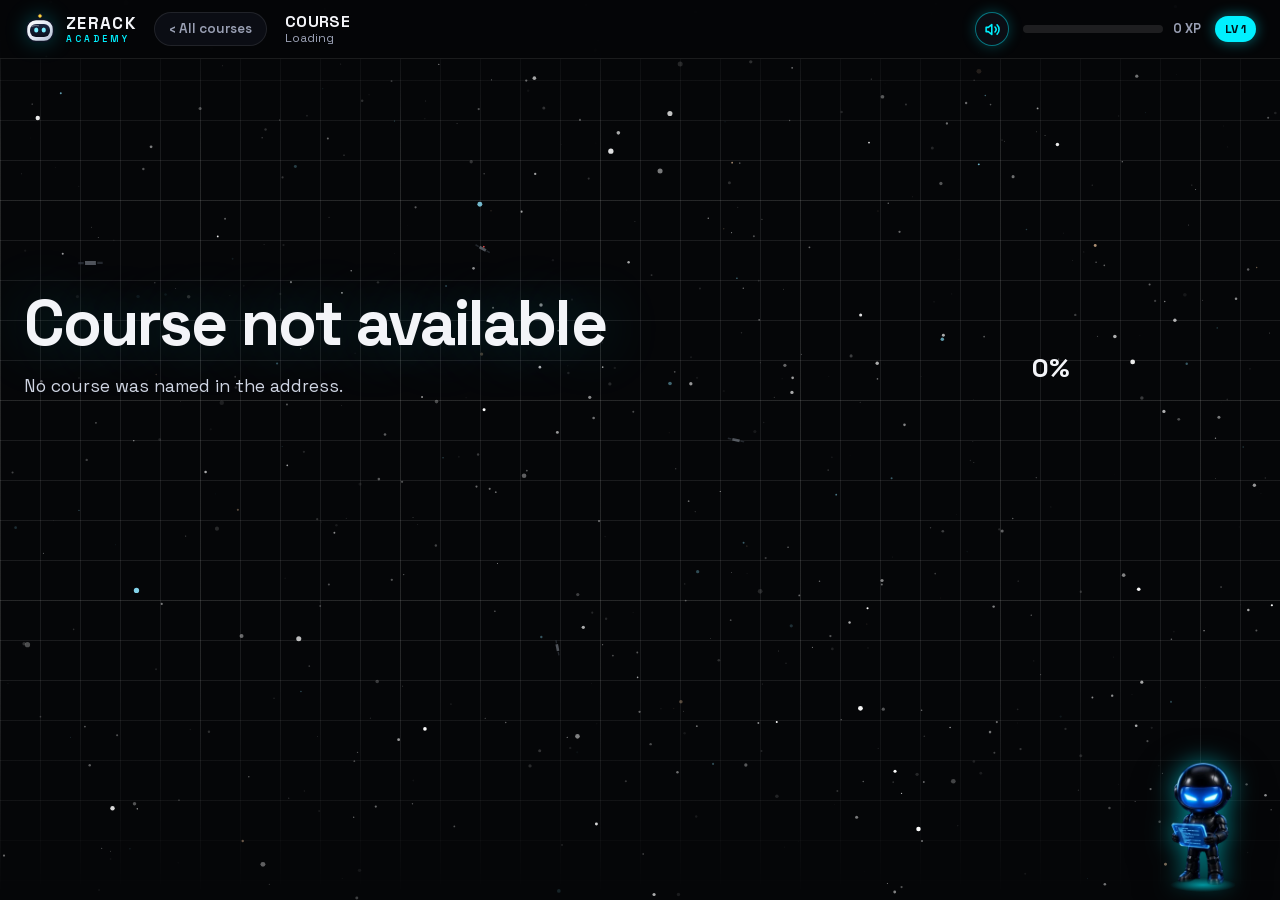
==== commit 2a26dc66: "Make missions feel like a game: entrances, victory screen, sound and avatars Every teacher arrives i" ====
--- a/academy/course.html
+++ b/academy/course.html
@@ -53,6 +53,7 @@
   </main>
 
   <script src="common.js"></script>
+  <script src="arcade.js"></script>
   <script src="cast.js"></script>
   <script src="mascot.js"></script>
   <script src="stage.js"></script>
--- a/academy/academy.css
+++ b/academy/academy.css
@@ -5,12 +5,12 @@
 
 :root {
   --bg: #050608; --panel: #0b0d14; --panel-2: #11141d; --line: rgba(255,255,255,.09);
-  --text: #f3f4f8; --muted: #9aa0b4; --gold: #f8d16b; --blue: #4c8dff; --cyan: #7deeff;
-  --green: #34d399; --red: #ff4d6a; --navy: #1d2440; --navy-2: #2a3560; --radius: 14px;
+  --text: #f3f4f8; --muted: #9aa0b4; --gold: #00f0ff; --blue: #00f0ff; --cyan: #00f0ff;
+  --green: #00f0ff; --red: #ff4d6a; --navy: #0d1a20; --navy-2: #12313a; --radius: 14px;
   --sk-font: "Space Grotesk", ui-sans-serif, system-ui, sans-serif;
   --sk-display: "Space Grotesk", ui-sans-serif, sans-serif;
   --mono: ui-monospace, "SF Mono", Menlo, monospace;
-  color-scheme: dark;
+  --course-accent: #00f0ff; color-scheme: dark;
 }
 
 * { box-sizing: border-box; }
@@ -18,7 +18,7 @@
 body { background: var(--bg); color: var(--text); font: 15px/1.5 var(--sk-font); -webkit-font-smoothing: antialiased; overflow-x: hidden; min-height: 100vh; }
 a { color: inherit; text-decoration: none; }
 button, input, textarea { font: inherit; color: inherit; }
-::selection { background: rgba(248,209,107,.35); }
+::selection { background: rgba(0,240,255,.35); }
 [hidden] { display: none !important; }
 :focus-visible { outline: 2px solid var(--cyan); outline-offset: 2px; }
 
@@ -31,7 +31,7 @@
 .bar { position: sticky; top: 0; z-index: 10; padding: 12px 0; background: rgba(5,6,8,.92); -webkit-backdrop-filter: blur(14px); backdrop-filter: blur(14px); border-bottom: 1px solid var(--line); }
 .bar-in { width: min(1480px, calc(100% - 48px)); margin: 0 auto; display: flex; align-items: center; gap: 18px; min-width: 0; }
 .brand { display: flex; align-items: center; gap: 10px; flex: none; border-radius: 8px; }
-.brand img { width: 32px; height: 32px; flex: none; filter: drop-shadow(0 0 10px rgba(125,238,255,.25)); }
+.brand img { width: 32px; height: 32px; flex: none; filter: drop-shadow(0 0 10px rgba(0,240,255,.25)); }
 .wordmark { display: grid; gap: 3px; line-height: 1; }
 .wordmark b { font: 700 17px/1 var(--sk-display); letter-spacing: .08em; }
 .wordmark small { font: 600 9px/1 var(--sk-font); letter-spacing: .34em; color: var(--gold); }
@@ -45,7 +45,7 @@
 .xp-track { width: 140px; height: 8px; border-radius: 4px; background: rgba(255,255,255,.1); overflow: hidden; }
 .xp-fill { display: block; height: 100%; width: 0; background: var(--green); border-radius: 4px; transition: width .3s ease; }
 .xp b { font-size: 12.5px; color: var(--muted); white-space: nowrap; }
-.level { background: var(--blue); color: #fff; font: 700 12px/1 var(--sk-font); padding: 7px 10px; border-radius: 999px; white-space: nowrap; }
+.level { background: var(--blue); color: #00141a; box-shadow: 0 0 14px rgba(0,240,255,.45); font: 700 12px/1 var(--sk-font); padding: 7px 10px; border-radius: 999px; white-space: nowrap; }
 .wrap { position: relative; z-index: 1; width: min(1480px, calc(100% - 48px)); margin: 26px auto 140px; }
 
 /* Course page: hero with the teacher on a progress platform, then the map */
@@ -57,17 +57,17 @@
 .c-hero-text > :nth-child(5) { animation-delay: .24s; }
 @keyframes c-rise { from { transform: translateY(18px); opacity: 0; } to { transform: none; opacity: 1; } }
 .course-world { color: var(--course-accent, var(--gold)); font: 700 12px/1.2 var(--sk-font); letter-spacing: .28em; text-transform: uppercase; margin: 0 0 12px; }
-.course-title { margin: 0 0 16px; font: 700 clamp(38px, 5vw, 66px)/1.02 var(--sk-display); letter-spacing: -.03em; text-shadow: 0 0 60px color-mix(in srgb, var(--course-accent, #7deeff) 25%, transparent); }
+.course-title { margin: 0 0 16px; font: 700 clamp(38px, 5vw, 66px)/1.02 var(--sk-display); letter-spacing: -.03em; text-shadow: 0 0 60px color-mix(in srgb, var(--course-accent, #00f0ff) 25%, transparent); }
 .course-summary { font-size: 17.5px; line-height: 1.65; color: #cfd5e3; margin: 0 0 20px; max-width: 680px; }
 .course-meta { display: flex; gap: 8px; flex-wrap: wrap; margin-bottom: 30px; }
 .badge { border: 1px solid var(--line); background: rgba(255,255,255,.03); border-radius: 999px; padding: 7px 13px; font: 600 11.5px/1 var(--sk-font); color: var(--muted); text-transform: uppercase; letter-spacing: .08em; }
 .c-hero-actions { display: flex; align-items: center; gap: 14px; flex-wrap: wrap; }
-.c-go { display: inline-flex; align-items: center; gap: 18px; padding: 14px 18px 14px 22px; border-radius: 16px; background: var(--course-accent, var(--gold)); color: #06080e; box-shadow: 0 0 0 0 color-mix(in srgb, var(--course-accent, #ffd43b) 50%, transparent), 0 14px 34px color-mix(in srgb, var(--course-accent, #ffd43b) 25%, transparent); animation: c-rise .7s cubic-bezier(.2,.9,.3,1) .24s both, c-call 2.4s ease-in-out 1.4s infinite; transition: transform .2s ease; max-width: 100%; }
+.c-go { display: inline-flex; align-items: center; gap: 18px; padding: 14px 18px 14px 22px; border-radius: 16px; background: var(--course-accent, var(--gold)); color: #06080e; box-shadow: 0 0 0 0 color-mix(in srgb, var(--course-accent, #00f0ff) 50%, transparent), 0 14px 34px color-mix(in srgb, var(--course-accent, #00f0ff) 25%, transparent); animation: c-rise .7s cubic-bezier(.2,.9,.3,1) .24s both, c-call 2.4s ease-in-out 1.4s infinite; transition: transform .2s ease; max-width: 100%; }
 .c-go:hover { transform: translateY(-2px) scale(1.02); }
 .c-go span { display: grid; gap: 4px; min-width: 0; }
 .c-go small { font: 700 10.5px/1 var(--sk-font); letter-spacing: .22em; text-transform: uppercase; opacity: .7; }
 .c-go b { font: 700 17px/1.2 var(--sk-display); overflow: hidden; text-overflow: ellipsis; white-space: nowrap; }
-@keyframes c-call { 0%, 100% { box-shadow: 0 0 0 0 color-mix(in srgb, var(--course-accent, #ffd43b) 45%, transparent), 0 14px 34px color-mix(in srgb, var(--course-accent, #ffd43b) 25%, transparent); } 50% { box-shadow: 0 0 0 10px transparent, 0 14px 34px color-mix(in srgb, var(--course-accent, #ffd43b) 25%, transparent); } }
+@keyframes c-call { 0%, 100% { box-shadow: 0 0 0 0 color-mix(in srgb, var(--course-accent, #00f0ff) 45%, transparent), 0 14px 34px color-mix(in srgb, var(--course-accent, #00f0ff) 25%, transparent); } 50% { box-shadow: 0 0 0 10px transparent, 0 14px 34px color-mix(in srgb, var(--course-accent, #00f0ff) 25%, transparent); } }
 .c-replay { border: 0; background: none; color: var(--muted); font: 600 13.5px/1 var(--sk-font); cursor: pointer; padding: 10px 4px; text-decoration: underline; text-underline-offset: 4px; text-decoration-color: rgba(255,255,255,.2); }
 .c-replay:hover { color: var(--text); }
 
@@ -91,7 +91,7 @@
 
 /* The map: one zone per chapter, missions as stops on a winding trail */
 .map { display: grid; gap: 14px; max-width: 980px; margin: 0 auto; }
-.zone { --zc: var(--course-accent, #7deeff); background: linear-gradient(180deg, rgba(255,255,255,.035), rgba(255,255,255,.012)); border: 1px solid var(--line); border-radius: 22px; overflow: hidden; animation: c-rise .6s cubic-bezier(.2,.9,.3,1) both; animation-delay: calc(var(--i, 0) * 50ms); }
+.zone { --zc: var(--course-accent, #00f0ff); background: linear-gradient(180deg, rgba(255,255,255,.035), rgba(255,255,255,.012)); border: 1px solid var(--line); border-radius: 22px; overflow: hidden; animation: c-rise .6s cubic-bezier(.2,.9,.3,1) both; animation-delay: calc(var(--i, 0) * 50ms); }
 .zone[data-state="current"] { border-color: color-mix(in srgb, var(--zc) 45%, transparent); box-shadow: 0 0 50px color-mix(in srgb, var(--zc) 10%, transparent); }
 .zone-head { display: flex; align-items: center; gap: 18px; width: 100%; padding: 18px 22px; border: 0; background: none; color: inherit; text-align: left; cursor: pointer; }
 .zone-head:hover { background: rgba(255,255,255,.025); }
@@ -136,7 +136,7 @@
 .stop:hover .stop-label b { color: #fff; }
 .stop-guide { position: absolute; width: 74px; height: 104px; bottom: 30px; right: calc(100% + 6px); pointer-events: none; animation: stage-float 3s ease-in-out infinite; }
 .stop.is-flip .stop-guide { right: auto; left: calc(100% + 6px); }
-.stop-guide img { width: 100%; height: 100%; object-fit: contain; object-position: 50% 100%; filter: drop-shadow(0 0 12px color-mix(in srgb, var(--teacher, #7deeff) 55%, transparent)); }
+.stop-guide img { width: 100%; height: 100%; object-fit: contain; object-position: 50% 100%; filter: drop-shadow(0 0 12px color-mix(in srgb, var(--teacher, #00f0ff) 55%, transparent)); }
 
 /* Mission page */
 .lesson-grid { display: grid; grid-template-columns: minmax(0, 1fr) minmax(0, 1fr); gap: 22px; align-items: start; }
@@ -150,34 +150,34 @@
 .lesson-theory { font-size: 15.5px; line-height: 1.65; color: #dfe2ec; }
 .lesson-theory p { margin: 0 0 12px; }
 .lesson-theory code, .lesson-task code { background: rgba(255,255,255,.08); border-radius: 5px; padding: 1px 6px; font: 13.5px var(--mono); }
-.lesson-task { margin-top: 18px; padding: 14px 16px; border-left: 3px solid var(--gold); background: rgba(248,209,107,.06); border-radius: 8px; }
+.lesson-task { margin-top: 18px; padding: 14px 16px; border-left: 3px solid var(--gold); background: rgba(0,240,255,.06); border-radius: 8px; }
 .lesson-task h3 { margin: 0 0 6px; font: 700 11.5px/1.2 var(--sk-font); letter-spacing: .1em; text-transform: uppercase; color: var(--gold); }
 .lesson-task p { margin: 0; font-size: 15.5px; line-height: 1.55; }
 .lesson-task p + p { margin-top: 8px; }
 .editor { position: sticky; top: 90px; }
 .code { display: block; width: 100%; min-height: 420px; resize: vertical; border: 0; outline: 0; background: #070910; color: #e6e9f2; padding: 18px 20px; font: 14px/1.6 var(--mono); tab-size: 4; }
 .actions { display: flex; align-items: center; gap: 10px; padding: 12px 16px; border-top: 1px solid var(--line); flex-wrap: wrap; }
-.run { background: var(--gold); color: #1a1300; border: 0; border-radius: 10px; padding: 12px 18px; font: 700 14px/1.2 var(--sk-font); cursor: pointer; display: inline-flex; align-items: center; gap: 8px; }
+.run { background: var(--gold); color: #00141a; border: 0; border-radius: 10px; padding: 12px 18px; font: 700 14px/1.2 var(--sk-font); cursor: pointer; display: inline-flex; align-items: center; gap: 8px; }
 .run:hover { filter: brightness(1.06); }
 .run:disabled { opacity: .6; cursor: progress; }
 .ghost { background: var(--panel-2); border: 1px solid var(--line); border-radius: 10px; padding: 11px 14px; font: 600 13.5px/1.2 var(--sk-font); cursor: pointer; }
 .ghost:hover { background: var(--navy); }
 .spacer { flex: 1; }
-.hint { margin: 0 16px 12px; padding: 12px 14px; border-radius: 8px; background: rgba(76,141,255,.1); border: 1px solid rgba(76,141,255,.35); font-size: 14.5px; }
+.hint { margin: 0 16px 12px; padding: 12px 14px; border-radius: 8px; background: rgba(0,240,255,.1); border: 1px solid rgba(0,240,255,.35); font-size: 14.5px; }
 .output { margin: 0 16px 16px; padding: 14px 16px; border-radius: 10px; border: 1px solid var(--line); background: var(--panel-2); font-size: 14.5px; line-height: 1.5; }
 .output b { display: block; margin-bottom: 4px; }
 .output ul { margin: 6px 0 0; padding-left: 18px; }
 .output.is-idle { color: var(--muted); }
 .output.is-bad { border-color: rgba(255,77,106,.5); background: rgba(255,77,106,.08); }
-.output.is-good { border-color: rgba(52,211,153,.5); background: rgba(52,211,153,.08); }
+.output.is-good { border-color: rgba(0,240,255,.5); background: rgba(0,240,255,.08); }
 .stdout { margin: 10px 0 0; padding: 10px 12px; background: rgba(0,0,0,.45); border: 1px solid rgba(255,255,255,.1); border-radius: 8px; font: 12.5px/1.55 var(--mono); color: #d7e2f0; white-space: pre-wrap; word-break: break-word; max-height: 240px; overflow: auto; }
 .output-note { margin: 8px 0 0; font-size: 12.5px; line-height: 1.5; opacity: .82; white-space: pre-wrap; }
-.next { margin-top: 22px; display: flex; align-items: center; gap: 18px; background: var(--panel); border: 1px solid rgba(52,211,153,.4); border-radius: var(--radius); padding: 18px 22px; }
-.next.is-won { animation: won .6s cubic-bezier(.2,.9,.3,1.3); box-shadow: 0 0 40px rgba(52,211,153,.18); }
+.next { margin-top: 22px; display: flex; align-items: center; gap: 18px; background: var(--panel); border: 1px solid rgba(0,240,255,.4); border-radius: var(--radius); padding: 18px 22px; }
+.next.is-won { animation: won .6s cubic-bezier(.2,.9,.3,1.3); box-shadow: 0 0 40px rgba(0,240,255,.18); }
 @keyframes won { from { transform: scale(.96); opacity: 0; } to { transform: none; opacity: 1; } }
 .next-text b { display: block; font-size: 17px; }
 .next-text small { color: var(--muted); }
-.cta { margin-left: auto; display: inline-flex; align-items: center; gap: 8px; background: var(--gold); color: #1a1300; border-radius: 10px; padding: 12px 18px; font: 700 14px/1.2 var(--sk-font); white-space: nowrap; }
+.cta { margin-left: auto; display: inline-flex; align-items: center; gap: 8px; background: var(--gold); color: #00141a; border-radius: 10px; padding: 12px 18px; font: 700 14px/1.2 var(--sk-font); white-space: nowrap; }
 
 /* Fenced code inside lesson text and mascot answers */
 .code-block { margin: 12px 0; padding: 12px 14px; background: rgba(0,0,0,.42); border: 1px solid rgba(255,255,255,.1); border-left: 3px solid var(--blue); border-radius: 8px; overflow-x: auto; }
@@ -198,10 +198,10 @@
 .quiz-option:hover { border-color: rgba(255,255,255,.25); transform: translateX(2px); }
 .quiz-option code { background: rgba(255,255,255,.08); border-radius: 5px; padding: 1px 6px; font: 13.5px var(--mono); }
 .quiz-letter { flex: none; width: 26px; height: 26px; border-radius: 8px; display: grid; place-items: center; background: rgba(255,255,255,.08); font: 700 13px/1 var(--sk-font); color: var(--muted); }
-.quiz-option.is-picked { border-color: var(--course-accent, var(--cyan)); background: color-mix(in srgb, var(--course-accent, #7deeff) 10%, var(--panel-2)); }
+.quiz-option.is-picked { border-color: var(--course-accent, var(--cyan)); background: color-mix(in srgb, var(--course-accent, #00f0ff) 10%, var(--panel-2)); }
 .quiz-option.is-picked .quiz-letter { background: var(--course-accent, var(--cyan)); color: #0b0d12; }
-.quiz-option.is-right { border-color: var(--green); background: rgba(52,211,153,.1); }
-.quiz-option.is-right .quiz-letter { background: var(--green); color: #04120a; }
+.quiz-option.is-right { border-color: var(--green); background: rgba(0,240,255,.1); }
+.quiz-option.is-right .quiz-letter { background: var(--green); color: #00141a; }
 .quiz-option.is-wrong { border-color: var(--red); background: rgba(255,77,106,.08); }
 .quiz-option.is-wrong .quiz-letter { background: var(--red); color: #fff; }
 .number-box { padding: 22px 16px 10px; display: grid; gap: 8px; }
@@ -222,7 +222,7 @@
 .output-rich code { background: rgba(255,255,255,.08); border-radius: 5px; padding: 1px 6px; font: 13px var(--mono); }
 
 /* ---------- Entrance scene (stage.js) ---------- */
-.stage { --acc: #7deeff; position: fixed; inset: 0; z-index: 200000; overflow: hidden; cursor: pointer; color: var(--text); opacity: 0; transition: opacity .45s ease; background: radial-gradient(ellipse 70% 60% at 50% 42%, color-mix(in srgb, var(--acc) 20%, #05060a) 0, #05060a 70%); }
+.stage { --acc: #00f0ff; position: fixed; inset: 0; z-index: 200000; overflow: hidden; cursor: pointer; color: var(--text); opacity: 0; transition: opacity .45s ease; background: radial-gradient(ellipse 70% 60% at 50% 42%, color-mix(in srgb, var(--acc) 20%, #05060a) 0, #05060a 70%); }
 .stage.is-on { opacity: 1; }
 .stage.is-leaving { opacity: 0; transition: opacity .55s ease .2s; pointer-events: none; }
 body.has-stage { overflow: hidden; }
@@ -271,10 +271,111 @@
 .stage-btn { border: 1px solid rgba(255,255,255,.18); background: rgba(255,255,255,.05); color: var(--text); border-radius: 12px; padding: 12px 18px; font: 700 14px/1 var(--sk-font); cursor: pointer; }
 .stage-btn.is-main { background: var(--acc); border-color: transparent; color: #06080e; box-shadow: 0 0 24px color-mix(in srgb, var(--acc) 45%, transparent); }
 .stage-btn:hover { filter: brightness(1.12); }
-.stage-flyer { position: fixed; z-index: 200001; object-fit: contain; object-position: 50% 100%; pointer-events: none; filter: drop-shadow(0 0 22px color-mix(in srgb, var(--acc, #7deeff) 55%, transparent)); }
+.stage-flyer { position: fixed; z-index: 200001; object-fit: contain; object-position: 50% 100%; pointer-events: none; filter: drop-shadow(0 0 22px color-mix(in srgb, var(--acc, #00f0ff) 55%, transparent)); }
+
+/* Arrival by ship: it swoops in from the top right, hovers while the beam
+   brings the teacher down onto a landing ring, then leaves to the top left. */
+.stage-ship { position: absolute; left: 50%; top: -24%; width: 170%; aspect-ratio: 320 / 120; margin-left: -85%; z-index: 2; pointer-events: none; filter: drop-shadow(0 0 22px rgba(0,240,255,.35)) drop-shadow(0 18px 24px rgba(0,0,0,.7)); animation: stage-ship 3.3s cubic-bezier(.45,0,.25,1) .1s both; }
+.stage-ship svg { display: block; width: 100%; height: 100%; animation: stage-hover 1.2s ease-in-out infinite alternate; }
+.st-flame { transform-box: fill-box; transform-origin: center; animation: st-flame .12s linear infinite alternate; }
+.st-lights circle { animation: st-light .9s steps(1) infinite; }
+.st-lights circle:nth-child(2) { animation-delay: .22s; }
+.st-lights circle:nth-child(3) { animation-delay: .44s; }
+.st-lights circle:nth-child(4) { animation-delay: .66s; }
+.st-emitter { transform-box: fill-box; transform-origin: center; animation: st-emit 3.3s ease .1s both; }
+@keyframes stage-ship {
+  0% { transform: translate(85vw, -60vh) scale(.35) rotate(-14deg); opacity: 0; }
+  6% { opacity: 1; }
+  30% { transform: translate(-3%, 4%) scale(1.04) rotate(3deg); }
+  38% { transform: translate(0, 0) scale(1) rotate(0); }
+  70% { transform: translate(0, -2%) scale(1) rotate(0); opacity: 1; }
+  100% { transform: translate(-90vw, -70vh) scale(.3) rotate(-18deg); opacity: 0; }
+}
+@keyframes stage-hover { from { transform: translateY(-2%); } to { transform: translateY(3%); } }
+@keyframes st-flame { from { transform: scaleX(.75); opacity: .65; } to { transform: scaleX(1.15); opacity: 1; } }
+@keyframes st-light { 0% { opacity: 1; } 50% { opacity: .2; } }
+@keyframes st-emit { 0%, 30% { transform: scale(.4); opacity: .3; } 36%, 68% { transform: scale(1.5); opacity: 1; } 76%, 100% { transform: scale(.4); opacity: .3; } }
+
+.stage-beam { position: absolute; left: 4%; right: 4%; top: 6%; bottom: -3%; z-index: 0; pointer-events: none; transform-origin: 50% 0; clip-path: polygon(41% 0, 59% 0, 100% 100%, 0 100%); background: linear-gradient(180deg, rgba(255,255,255,.75), rgba(0,240,255,.5) 18%, rgba(0,240,255,.18) 70%, rgba(0,240,255,.32)); -webkit-mask-image: repeating-linear-gradient(180deg, #000 0 10px, rgba(0,0,0,.55) 10px 14px); mask-image: repeating-linear-gradient(180deg, #000 0 10px, rgba(0,0,0,.55) 10px 14px); filter: blur(1px); animation: stage-beam 1.35s ease 1.05s both; }
+@keyframes stage-beam { 0% { transform: scaleY(0); opacity: 0; } 20% { transform: scaleY(1); opacity: 1; } 75% { opacity: .9; } 100% { transform: scaleY(1); opacity: 0; } }
+
+.stage.is-arrival .stage-portal { left: 2%; right: 2%; top: auto; bottom: -9%; aspect-ratio: auto; height: 15%; background: none; -webkit-mask: none; mask: none; filter: none; border: 2px solid rgba(0,240,255,.85); box-shadow: 0 0 18px rgba(0,240,255,.6), inset 0 0 18px rgba(0,240,255,.45); animation: stage-pad-in .5s cubic-bezier(.2,.9,.3,1.3) 2s both, stage-pad 2.4s ease-in-out 2.5s infinite; }
+.stage.is-arrival .stage-portal::after { inset: 22% 18%; border: 1px solid rgba(255,255,255,.35); background: none; }
+@keyframes stage-pad-in { from { transform: scale(.2); opacity: 0; } to { transform: none; opacity: 1; } }
+@keyframes stage-pad { 0%, 100% { box-shadow: 0 0 18px rgba(0,240,255,.6), inset 0 0 18px rgba(0,240,255,.45); } 50% { box-shadow: 0 0 34px rgba(0,240,255,.9), inset 0 0 26px rgba(0,240,255,.7); } }
+.stage.is-ship .stage-lift { animation: stage-beam-in 1s cubic-bezier(.2,.8,.3,1) 1.25s both, stage-float 3.6s ease-in-out 2.3s infinite; }
+.stage.is-arrival .stage-floor { animation: stage-land .7s ease-out 2.05s both, stage-floor 3.6s ease-in-out 2.75s infinite; }
+.stage.is-arrival .stage-plate { animation-delay: 1.9s; }
+.stage.is-arrival .stage-dialog { animation-delay: 2.1s; }
+@keyframes stage-beam-in {
+  0% { transform: translateY(-46%) scale(.55); opacity: 0; filter: brightness(6) blur(8px); clip-path: inset(0 0 100% 0); }
+  55% { opacity: 1; filter: brightness(2.4) blur(2px); clip-path: inset(0 0 0 0); }
+  85% { transform: translateY(2%) scale(1.02); filter: brightness(1.2); }
+  100% { transform: none; filter: none; clip-path: inset(0 0 0 0); }
+}
+@keyframes stage-land { 0% { transform: scale(2.4); opacity: 1; filter: brightness(2); } 100% { transform: scale(1); opacity: .9; filter: none; } }
+
+/* Byte: code rain, a scan line, and the character loading in with a glitch */
+.stage-rain { position: absolute; left: -60%; right: -60%; top: -40%; bottom: 0; overflow: hidden; pointer-events: none; -webkit-mask-image: linear-gradient(180deg, transparent, #000 25%, #000 75%, transparent); mask-image: linear-gradient(180deg, transparent, #000 25%, #000 75%, transparent); animation: stage-fade-out .5s ease 1.9s both; }
+.stage-rain i { position: absolute; top: 0; white-space: pre; font: 700 15px/1.15 var(--mono); font-style: normal; color: var(--acc); text-shadow: 0 0 8px var(--acc); opacity: 0; animation: stage-rain linear both; }
+@keyframes stage-rain { 0% { transform: translateY(-110%); opacity: 0; } 15% { opacity: .9; } 100% { transform: translateY(160%); opacity: 0; } }
+.stage-scan { position: absolute; left: -12%; right: -12%; height: 3px; top: 0; background: #fff; box-shadow: 0 0 18px var(--acc), 0 0 40px var(--acc); opacity: 0; animation: stage-scan 1s cubic-bezier(.5,0,.5,1) 1s both; }
+@keyframes stage-scan { 0% { top: 0; opacity: 0; } 10% { opacity: 1; } 90% { opacity: 1; } 100% { top: 100%; opacity: 0; } }
+.stage.is-code .stage-lift { animation: stage-code-in 1s steps(10) 1s both, stage-glitch .5s steps(2) 2s 2, stage-float 3.6s ease-in-out 2.3s infinite; }
+@keyframes stage-code-in { from { clip-path: inset(0 0 100% 0); filter: brightness(3) hue-rotate(0deg); } to { clip-path: inset(0 0 0 0); filter: none; } }
+@keyframes stage-glitch { 0% { transform: translateX(-6px); filter: drop-shadow(4px 0 0 rgba(0,240,255,.8)); } 50% { transform: translateX(5px); filter: drop-shadow(-4px 0 0 #fff); } 100% { transform: none; filter: none; } }
+
+/* Voltio: a lightning strike, a white flash and a ring of sparks */
+.stage-bolt { position: absolute; left: 30%; width: 40%; top: -60%; height: 158%; opacity: 0; filter: drop-shadow(0 0 12px var(--acc)); animation: stage-bolt .55s linear .9s both; pointer-events: none; }
+@keyframes stage-bolt { 0% { opacity: 0; } 4% { opacity: 1; } 20% { opacity: 0; } 34% { opacity: 1; } 60% { opacity: .7; } 100% { opacity: 0; } }
+.stage-flash { position: absolute; inset: 0; background: radial-gradient(circle at 50% 70%, #fff, rgba(0,240,255,.5) 40%, transparent 75%); opacity: 0; pointer-events: none; animation: stage-flash .7s ease-out .95s both; }
+@keyframes stage-flash { 0% { opacity: 0; } 12% { opacity: .95; } 100% { opacity: 0; } }
+.stage-burst { position: absolute; left: 50%; bottom: 2%; width: 0; height: 0; }
+.stage-burst i { position: absolute; width: 4px; height: 14px; margin: -7px -2px; border-radius: 2px; background: #fff; box-shadow: 0 0 10px var(--acc), 0 0 4px #fff; opacity: 0; transform: rotate(var(--a)); animation: stage-spark-out .8s cubic-bezier(.1,.7,.3,1) 1s both; }
+@keyframes stage-spark-out { 0% { transform: rotate(var(--a)) translateY(0); opacity: 0; } 6% { opacity: 1; } 100% { transform: rotate(var(--a)) translateY(calc(var(--d) * -1)); opacity: 0; } }
+.stage.is-bolt .stage-lift { animation: stage-zap-in .8s cubic-bezier(.2,.9,.3,1.4) 1.05s both, stage-float 3.6s ease-in-out 2.3s infinite; }
+@keyframes stage-zap-in { 0% { transform: scale(.3); opacity: 0; filter: brightness(8) saturate(0); } 30% { opacity: 1; } 60% { transform: scale(1.08); filter: brightness(2); } 100% { transform: none; filter: none; } }
+
+/* Chispa: a drop pod falls, slams down, the screen shakes and the doors open */
+.stage-pod { position: absolute; left: 8%; right: 8%; top: -4%; bottom: -2%; animation: stage-pod-fall .85s cubic-bezier(.6,0,1,.6) .15s both; z-index: 2; }
+.stage-pod-half { position: absolute; top: 0; bottom: 0; width: 50%; filter: drop-shadow(0 0 14px rgba(0,240,255,.35)); }
+.stage-pod-half svg { width: 100%; height: 100%; display: block; }
+.stage-pod-half.is-left { left: 0; animation: stage-pod-left .6s cubic-bezier(.3,0,.2,1) 1.35s both; }
+.stage-pod-half.is-right { right: 0; transform: scaleX(-1); animation: stage-pod-right .6s cubic-bezier(.3,0,.2,1) 1.35s both; }
+.stage-pod-fire { position: absolute; left: 30%; right: 30%; top: -30%; height: 32%; background: linear-gradient(0deg, rgba(255,255,255,.9), rgba(0,240,255,.6) 40%, transparent); border-radius: 50%; filter: blur(4px); animation: stage-fade-out .2s ease .95s both; }
+@keyframes stage-pod-fall { 0% { transform: translateY(-130vh); } 100% { transform: none; } }
+@keyframes stage-pod-left { 0% { transform: none; opacity: 1; } 100% { transform: translateX(-70%) rotate(-14deg); opacity: 0; } }
+@keyframes stage-pod-right { 0% { transform: scaleX(-1); opacity: 1; } 100% { transform: scaleX(-1) translateX(-70%) rotate(-14deg); opacity: 0; } }
+.stage-dust { position: absolute; left: -40%; right: -40%; bottom: -10%; height: 26%; border-radius: 50%; background: radial-gradient(closest-side, rgba(233,251,255,.55), rgba(0,240,255,.2) 50%, transparent); opacity: 0; animation: stage-dust .9s ease-out 1s both; }
+@keyframes stage-dust { 0% { transform: scale(.3); opacity: 0; } 20% { opacity: 1; } 100% { transform: scale(1.3); opacity: 0; } }
+.stage.is-pod { animation: stage-shake .45s linear 1s both; }
+@keyframes stage-shake { 0%, 100% { transform: none; } 15% { transform: translate(-10px, 6px); } 30% { transform: translate(9px, -6px); } 45% { transform: translate(-7px, 4px); } 60% { transform: translate(5px, -3px); } 80% { transform: translate(-2px, 1px); } }
+.stage.is-pod .stage-lift { animation: stage-pod-out .7s cubic-bezier(.2,.9,.3,1.3) 1.4s both, stage-float 3.6s ease-in-out 2.3s infinite; }
+@keyframes stage-pod-out { 0% { transform: scale(.85) translateY(6%); opacity: 0; } 40% { opacity: 1; } 70% { transform: scale(1.04) translateY(-4%); } 100% { transform: none; } }
+
+/* Mate: a wireframe solid draws itself, spins, shrinks into the character */
+.stage-solid { position: absolute; left: -10%; right: -10%; top: 8%; width: 120%; overflow: visible; animation: stage-solid 2s cubic-bezier(.5,0,.3,1) .1s both; }
+.stage-solid line { stroke: var(--acc); stroke-width: .9; stroke-dasharray: 1; stroke-dashoffset: 1; filter: drop-shadow(0 0 2px var(--acc)); animation: stage-draw .45s ease both; }
+.stage-solid circle { fill: #fff; filter: drop-shadow(0 0 3px var(--acc)); }
+@keyframes stage-draw { to { stroke-dashoffset: 0; } }
+@keyframes stage-solid { 0% { transform: rotate(0) scale(1); opacity: 1; } 55% { transform: rotate(60deg) scale(1); opacity: 1; } 80% { transform: rotate(180deg) scale(.15); opacity: 1; } 100% { transform: rotate(240deg) scale(0); opacity: 0; } }
+.stage.is-grid .stage-lift { animation: stage-grow-in .8s cubic-bezier(.2,.9,.3,1.3) 1.5s both, stage-float 3.6s ease-in-out 2.3s infinite; }
+@keyframes stage-grow-in { 0% { transform: scale(.05); opacity: 0; filter: brightness(5); } 50% { opacity: 1; } 100% { transform: none; filter: none; } }
+
+/* Neura: a neural network lights up, pulses, then collapses into the character */
+.stage-net { position: absolute; left: -45%; right: -45%; top: -10%; width: 190%; overflow: visible; animation: stage-net 2s cubic-bezier(.6,0,.3,1) .1s both; }
+.stage-net line { stroke: var(--acc); stroke-width: .35; stroke-opacity: .7; stroke-dasharray: 1; stroke-dashoffset: 1; animation: stage-draw .5s ease both; }
+.stage-net circle { fill: #fff; filter: drop-shadow(0 0 2px var(--acc)); transform-box: fill-box; transform-origin: center; animation: stage-node .4s cubic-bezier(.2,.9,.3,1.6) both, stage-node-pulse .5s ease-in-out .9s 2 alternate; }
+@keyframes stage-node { from { transform: scale(0); } to { transform: none; } }
+@keyframes stage-node-pulse { to { fill: var(--acc); transform: scale(1.6); } }
+@keyframes stage-net { 0%, 62% { transform: scale(1); opacity: 1; } 88% { transform: scale(.08); opacity: 1; } 100% { transform: scale(0); opacity: 0; } }
+.stage.is-mind .stage-lift { animation: stage-grow-in .8s cubic-bezier(.2,.9,.3,1.3) 1.55s both, stage-float 3.6s ease-in-out 2.3s infinite; }
+
+@keyframes stage-fade-out { to { opacity: 0; } }
 
 @media (max-width: 760px) {
-  .stage-hero { top: 38%; height: 40vh; }
+  .stage-hero { top: 40%; height: 38vh; }
+  .stage-ship { width: 150%; margin-left: -75%; top: -30%; }
   .stage-plate { left: 16px; right: 16px; top: 64px; max-width: none; }
   .stage-plate b { font-size: 40px; }
   .stage-text { font-size: 16.5px; }
@@ -283,12 +384,13 @@
 @media (prefers-reduced-motion: reduce) {
   .stage, .stage *, .stage-sky i { animation: none !important; transition: none !important; }
   .stage-sky { display: none; }
+  .stage-ship, .stage-beam, .stage-rain, .stage-scan, .stage-bolt, .stage-flash, .stage-burst, .stage-pod, .stage-dust, .stage-solid, .stage-net { display: none; }
 }
 
 /* ---------- Mission page motion ---------- */
 .lesson-grid > .panel { animation: c-rise .6s cubic-bezier(.2,.9,.3,1) both; }
 .lesson-grid > .panel + .panel { animation-delay: .12s; }
-.lesson-title { text-shadow: 0 0 40px color-mix(in srgb, var(--course-accent, #7deeff) 22%, transparent); }
+.lesson-title { text-shadow: 0 0 40px color-mix(in srgb, var(--course-accent, #00f0ff) 22%, transparent); }
 .run { background: var(--course-accent, var(--gold)); transition: transform .15s ease, filter .15s ease; }
 .run:active { transform: scale(.96); }
 .output.is-good { animation: out-good .5s cubic-bezier(.3,1.5,.5,1); }
@@ -296,10 +398,10 @@
 @keyframes out-good { from { transform: scale(.96); } to { transform: none; } }
 @keyframes out-bad { 0%, 100% { transform: none; } 20% { transform: translateX(-8px); } 40% { transform: translateX(7px); } 60% { transform: translateX(-4px); } 80% { transform: translateX(3px); } }
 .spark { position: fixed; z-index: 150000; width: 11px; height: 11px; border-radius: 2px; pointer-events: none; }
-.xp-fly { position: fixed; z-index: 150001; pointer-events: none; font: 800 22px/1 var(--sk-display); color: var(--gold); text-shadow: 0 0 18px rgba(255,212,59,.7); white-space: nowrap; }
+.xp-fly { position: fixed; z-index: 150001; pointer-events: none; font: 800 22px/1 var(--sk-display); color: var(--gold); text-shadow: 0 0 18px rgba(0,240,255,.7); white-space: nowrap; }
 .xp.is-gain { animation: xp-gain .6s cubic-bezier(.3,1.6,.5,1); }
 @keyframes xp-gain { 40% { transform: scale(1.18); filter: brightness(1.6); } }
-.next { border-color: color-mix(in srgb, var(--course-accent, #34d399) 50%, transparent); padding-right: 150px; }
+.next { border-color: color-mix(in srgb, var(--course-accent, #00f0ff) 50%, transparent); padding-right: 150px; }
 @media (max-width: 560px) { .next { padding-right: 96px; flex-wrap: wrap; } }
 .cta { background: var(--course-accent, var(--gold)); }
 @media (prefers-reduced-motion: reduce) { .lesson-grid > .panel, .output.is-good, .output.is-bad { animation: none; } }
@@ -311,3 +413,83 @@
 @keyframes vt-out { to { opacity: 0; transform: translateY(-14px) scale(.99); } }
 @keyframes vt-in { from { opacity: 0; transform: translateY(18px); } }
 @media (prefers-reduced-motion: reduce) { ::view-transition-old(root), ::view-transition-new(root) { animation: none; } }
+
+/* ---------- Game layer (arcade.js) ---------- */
+
+/* The speaker switch in the top bar */
+.sound { display: grid; place-items: center; width: 34px; height: 34px; border-radius: 50%; border: 1px solid var(--line); background: var(--panel); color: var(--muted); cursor: pointer; transition: color .15s, border-color .15s, box-shadow .15s; }
+.sound:hover { color: var(--text); }
+.sound[aria-pressed="true"] { color: var(--cyan); border-color: rgba(0,240,255,.45); box-shadow: 0 0 14px rgba(0,240,255,.25); }
+
+/* The teacher tells the mission at the top of the briefing */
+.story { --acc: #00f0ff; position: relative; display: grid; grid-template-columns: 74px minmax(0, 1fr); gap: 14px; align-items: start; margin: 18px 0 20px; padding: 16px 18px 16px 12px; border: 1px solid color-mix(in srgb, var(--acc) 35%, transparent); border-radius: 16px; background: linear-gradient(120deg, color-mix(in srgb, var(--acc) 9%, #070910), #070910 70%); box-shadow: 0 0 30px color-mix(in srgb, var(--acc) 8%, transparent); cursor: pointer; animation: c-rise .6s cubic-bezier(.2,.9,.3,1) .15s both; }
+.story::before { content: "INCOMING"; position: absolute; top: -9px; left: 16px; padding: 3px 9px; border-radius: 999px; background: #050608; border: 1px solid color-mix(in srgb, var(--acc) 45%, transparent); color: var(--acc); font: 700 9.5px/1 var(--sk-font); letter-spacing: .24em; }
+.story.is-done::before { content: "BRIEFING"; }
+.story-face { width: 74px; height: 92px; margin: -18px 0 -10px; object-fit: contain; object-position: 50% 100%; filter: drop-shadow(0 0 14px color-mix(in srgb, var(--acc) 55%, transparent)) drop-shadow(0 10px 10px rgba(0,0,0,.6)); animation: stage-float 3.6s ease-in-out infinite; transform-origin: 50% 95%; }
+.story-face.is-talking { animation: stage-float 3.6s ease-in-out infinite, stage-talk .45s ease-in-out infinite alternate; }
+.story-words { display: grid; gap: 8px; min-height: 52px; }
+.story-line { margin: 0; font: 500 15.5px/1.55 var(--sk-font); color: #e9eef8; animation: stage-fade .25s ease both; }
+.story-line b { color: var(--acc); font-weight: 700; }
+.story-line strong { color: #fff; }
+.story-line code { background: rgba(255,255,255,.08); border-radius: 5px; padding: 1px 6px; font: 13.5px var(--mono); }
+
+/* The victory screen */
+body.has-win { overflow: hidden; }
+.win { --acc: #00f0ff; position: fixed; inset: 0; z-index: 210000; display: grid; grid-template-columns: minmax(0, 1fr) minmax(0, 1.1fr); align-items: center; gap: 2vw; padding: 4vh 6vw; background: radial-gradient(ellipse 60% 55% at 32% 55%, color-mix(in srgb, var(--acc) 18%, #030405) 0, #030405 70%); color: var(--text); opacity: 0; transition: opacity .3s ease; }
+.win.is-on { opacity: 1; }
+.win.is-leaving { opacity: 0; pointer-events: none; }
+.win-confetti { position: absolute; inset: 0; width: 100%; height: 100%; pointer-events: none; }
+.win-hero { position: relative; justify-self: end; height: min(64vh, 560px); aspect-ratio: 2 / 3; }
+.win-lift { position: absolute; inset: 0; animation: win-jump 1s cubic-bezier(.2,.9,.3,1.3) .1s both, stage-float 3.2s ease-in-out 1.1s infinite; }
+.win-char { width: 100%; height: 100%; object-fit: contain; object-position: 50% 100%; filter: drop-shadow(0 0 34px color-mix(in srgb, var(--acc) 60%, transparent)) drop-shadow(0 30px 30px rgba(0,0,0,.6)); }
+@keyframes win-jump { 0% { transform: translateY(30%) scale(.6); opacity: 0; } 45% { transform: translateY(-12%) scale(1.06) rotate(-3deg); opacity: 1; } 70% { transform: translateY(2%) scale(.98) rotate(1deg); } 100% { transform: none; } }
+.win-floor { position: absolute; left: 12%; right: 12%; bottom: -4%; height: 9%; border-radius: 50%; background: radial-gradient(closest-side, color-mix(in srgb, var(--acc) 65%, transparent), transparent); animation: stage-floor 3.2s ease-in-out 1.1s infinite; }
+
+.win-card { position: relative; display: grid; justify-items: start; gap: 10px; max-width: 560px; }
+.win-card > * { animation: c-rise .6s cubic-bezier(.2,.9,.3,1) both; }
+.win-card > :nth-child(2) { animation-delay: .08s; }
+.win-card > :nth-child(3) { animation-delay: .16s; }
+.win-card > :nth-child(4) { animation-delay: .24s; }
+.win-card > :nth-child(5) { animation-delay: .32s; }
+.win-card > :nth-child(6) { animation-delay: .4s; }
+.win-kicker { margin: 0; font: 700 13px/1.2 var(--mono); letter-spacing: .3em; color: var(--acc); text-shadow: 0 0 16px color-mix(in srgb, var(--acc) 60%, transparent); }
+.win-xp { font: 800 clamp(64px, 10vw, 132px)/.95 var(--sk-display); letter-spacing: -.04em; color: #fff; text-shadow: 0 0 30px color-mix(in srgb, var(--acc) 70%, transparent), 0 0 80px color-mix(in srgb, var(--acc) 35%, transparent); font-variant-numeric: tabular-nums; }
+.win-xp.is-full { animation: win-pop .45s cubic-bezier(.3,1.6,.5,1); }
+@keyframes win-pop { 40% { transform: scale(1.08); color: var(--acc); } }
+.win-title { margin: 0; font: 600 18px/1.35 var(--sk-font); color: var(--muted); }
+.win-meter { display: grid; grid-template-columns: auto minmax(140px, 300px); grid-template-rows: auto auto; column-gap: 12px; row-gap: 6px; align-items: center; margin-top: 4px; }
+.win-lv { grid-row: span 2; padding: 8px 11px; border-radius: 999px; background: var(--acc); color: #00141a; font: 800 13px/1 var(--sk-font); box-shadow: 0 0 18px color-mix(in srgb, var(--acc) 55%, transparent); }
+.win-track { height: 10px; border-radius: 5px; background: rgba(255,255,255,.1); overflow: hidden; }
+.win-fill { display: block; height: 100%; width: 0; border-radius: 5px; background: linear-gradient(90deg, #7af7ff, var(--acc)); box-shadow: 0 0 12px var(--acc); transition: width .7s cubic-bezier(.3,.9,.3,1); }
+.win-next { font: 600 12px/1 var(--sk-font); color: var(--muted); }
+.win-card.is-levelled .win-lv { animation: win-level 1s cubic-bezier(.3,1.6,.5,1); }
+@keyframes win-level { 30% { transform: scale(1.35); box-shadow: 0 0 40px var(--acc); } }
+.win-quip { margin: 6px 0 0; min-height: 1.5em; font: 500 17px/1.5 var(--sk-font); color: #e9eef8; }
+.win-quip b { color: var(--acc); }
+
+.win-menu { display: grid; gap: 4px; margin-top: 14px; min-width: min(380px, 100%); opacity: 0; transition: opacity .25s ease; }
+.win-menu.is-ready { opacity: 1; }
+.win-item { display: grid; grid-template-columns: 20px auto 1fr; align-items: baseline; gap: 8px; width: 100%; text-align: left; padding: 10px 12px; border: 1px solid transparent; border-radius: 12px; background: none; color: var(--muted); font: 700 18px/1.2 var(--sk-font); cursor: pointer; transition: color .12s, background .12s, border-color .12s, transform .12s; }
+.win-cursor { color: var(--acc); opacity: 0; transform: translateX(-6px); transition: opacity .12s, transform .12s; }
+.win-hint { justify-self: end; font: 500 12.5px/1.2 var(--sk-font); color: #6b7286; overflow: hidden; text-overflow: ellipsis; white-space: nowrap; max-width: 220px; }
+.win-item.is-on { color: #fff; background: color-mix(in srgb, var(--acc) 9%, transparent); border-color: color-mix(in srgb, var(--acc) 40%, transparent); transform: translateX(4px); }
+.win-item.is-on .win-cursor { opacity: 1; transform: none; animation: win-blink .7s steps(2) infinite; }
+.win-item.is-on .win-hint { color: var(--muted); }
+.win-item:focus-visible { outline: none; }
+@keyframes win-blink { 50% { opacity: .2; } }
+
+@media (max-width: 860px) {
+  .win { grid-template-columns: minmax(0, 1fr); grid-template-rows: auto auto; align-content: center; justify-items: center; gap: 8px; padding: 24px 16px; overflow-y: auto; }
+  .win-hero { justify-self: center; height: 26vh; }
+  .win-card { justify-items: center; text-align: center; }
+  .win-meter { justify-content: center; }
+  .win-menu { width: 100%; }
+  .win-hint { display: none; }
+}
+@media (prefers-reduced-motion: reduce) {
+  .story, .story-face, .story-line, .win, .win *, .win-card > * { animation: none !important; transition: none !important; }
+}
+
+/* The student's avatar beside their level on the victory screen */
+.win-meter.has-me { grid-template-columns: auto auto minmax(140px, 300px); }
+.win-me { grid-row: span 2; width: 46px; height: 46px; border-radius: 50%; object-fit: cover; object-position: 50% 18%; border: 2px solid var(--acc); box-shadow: 0 0 18px color-mix(in srgb, var(--acc) 55%, transparent); background: #0b0d14; }
--- a/academy/mascot.css
+++ b/academy/mascot.css
@@ -1,5 +1,5 @@
 /* The helper in the bottom right corner: the portrait of the course's character and its chat panel. */
-.mc-root { --mc-acc: #7deeff; position: fixed; right: 18px; bottom: 14px; z-index: 100000; display: flex; flex-direction: column; align-items: flex-end; gap: 10px; pointer-events: none; font-family: var(--sk-font, "Space Grotesk", system-ui, sans-serif); }
+.mc-root { --mc-acc: #00f0ff; position: fixed; right: 18px; bottom: 14px; z-index: 100000; display: flex; flex-direction: column; align-items: flex-end; gap: 10px; pointer-events: none; font-family: var(--sk-font, "Space Grotesk", system-ui, sans-serif); }
 .mc-root > * { pointer-events: auto; }
 
 .mc-bot { position: relative; width: 118px; height: 168px; padding: 0; border: 0; background: none; cursor: pointer; transform: translateY(160%); }
@@ -56,19 +56,19 @@
 .mc-msg { max-width: 92%; padding: 10px 12px; border-radius: 14px; font-size: 14px; line-height: 1.5; }
 .mc-msg p { margin: 0; }
 .mc-msg p + p, .mc-msg pre { margin-top: 8px; }
-.mc-msg code { background: rgba(125,238,255,.1); color: #bff5ff; border-radius: 4px; padding: 0 4px; font-size: .92em; }
+.mc-msg code { background: rgba(0,240,255,.1); color: #b8fbff; border-radius: 4px; padding: 0 4px; font-size: .92em; }
 .mc-msg pre { background: #070a12; border: 1px solid rgba(255,255,255,.08); border-radius: 8px; padding: 8px 10px; overflow-x: auto; }
 .mc-msg pre code { background: none; padding: 0; color: #d8e6ff; }
-.mc-from-mascot { align-self: flex-start; background: #182036; border-bottom-left-radius: 4px; }
-.mc-from-me { align-self: flex-end; background: #3776ab; color: #fff; border-bottom-right-radius: 4px; }
+.mc-from-mascot { align-self: flex-start; background: #121722; border-bottom-left-radius: 4px; }
+.mc-from-me { align-self: flex-end; background: #063a44; color: #fff; border-bottom-right-radius: 4px; }
 .mc-chips { display: flex; flex-wrap: wrap; gap: 6px; padding: 8px 12px 0; }
-.mc-chip { border: 1px solid rgba(125,238,255,.3); background: rgba(125,238,255,.06); color: #bff5ff; font: 500 12.5px/1 inherit; font-family: inherit; padding: 7px 10px; border-radius: 999px; cursor: pointer; }
-.mc-chip:hover { background: rgba(125,238,255,.14); }
+.mc-chip { border: 1px solid rgba(0,240,255,.3); background: rgba(0,240,255,.06); color: #b8fbff; font: 500 12.5px/1 inherit; font-family: inherit; padding: 7px 10px; border-radius: 999px; cursor: pointer; }
+.mc-chip:hover { background: rgba(0,240,255,.14); }
 .mc-form { display: flex; gap: 8px; padding: 10px 12px 12px; }
 .mc-input { flex: 1; min-width: 0; background: #070a12; color: #eaf1fb; border: 1px solid rgba(255,255,255,.14); border-radius: 10px; padding: 9px 11px; font: 14px/1.2 inherit; font-family: inherit; }
-.mc-input:focus { outline: none; border-color: #7deeff; }
-.mc-send { border: 0; background: #ffd43b; color: #0d1424; font: 700 13.5px/1 inherit; font-family: inherit; padding: 0 14px; border-radius: 10px; cursor: pointer; }
-.mc-send:hover { background: #ffe27a; }
+.mc-input:focus { outline: none; border-color: #00f0ff; }
+.mc-send { border: 0; background: #00f0ff; color: #0d1424; font: 700 13.5px/1 inherit; font-family: inherit; padding: 0 14px; border-radius: 10px; cursor: pointer; }
+.mc-send:hover { background: #7af7ff; }
 
 @media (max-width: 560px) {
   .mc-root { right: 10px; bottom: 8px; }
@@ -82,32 +82,32 @@
 }
 
 /* "Connect AI": the button inside a chat answer and the key screen */
-.mc-connect { display: inline-flex; align-items: center; gap: 8px; margin-top: 10px; border: 0; background: #ffd43b; color: #0d1424; font: 700 13px/1 inherit; font-family: inherit; padding: 9px 14px; border-radius: 999px; cursor: pointer; }
+.mc-connect { display: inline-flex; align-items: center; gap: 8px; margin-top: 10px; border: 0; background: #00f0ff; color: #0d1424; font: 700 13px/1 inherit; font-family: inherit; padding: 9px 14px; border-radius: 999px; cursor: pointer; }
 .mc-connect::before { content: "✦"; }
-.mc-connect:hover { background: #ffe27a; }
-.mc-gear.is-on { background: rgba(125,238,255,.12); color: #7deeff; }
+.mc-connect:hover { background: #7af7ff; }
+.mc-gear.is-on { background: rgba(0,240,255,.12); color: #00f0ff; }
 .mc-settings { flex: 1; overflow-y: auto; padding: 14px 14px 16px; display: flex; flex-direction: column; gap: 10px; font-size: 14px; line-height: 1.5; }
 .mc-settings[hidden] { display: none; }
 .mc-settings h3 { margin: 0; font: 700 17px/1.2 var(--sk-display, inherit); }
 .mc-settings p { margin: 0; }
-.mc-state { color: #bff5ff; background: rgba(125,238,255,.07); border: 1px solid rgba(125,238,255,.2); border-radius: 10px; padding: 9px 11px; }
+.mc-state { color: #b8fbff; background: rgba(0,240,255,.07); border: 1px solid rgba(0,240,255,.2); border-radius: 10px; padding: 9px 11px; }
 .mc-help { color: #c3c8d6; }
 .mc-help p + p { margin-top: 8px; }
-.mc-link { color: #7deeff; font-weight: 600; text-decoration: none; }
+.mc-link { color: #00f0ff; font-weight: 600; text-decoration: none; }
 .mc-link:hover { text-decoration: underline; }
 .mc-key-form { padding: 0; }
-.mc-note { min-height: 1.4em; font-size: 13px; color: #9ff0c4; }
+.mc-note { min-height: 1.4em; font-size: 13px; color: #7af7ff; }
 .mc-note.is-error { color: #ff8fa3; }
 .mc-settings-row { display: flex; flex-wrap: wrap; gap: 8px; margin-top: 2px; }
 .mc-danger { border-color: rgba(255,90,110,.4); background: rgba(255,90,110,.08); color: #ffb3bf; }
 .mc-danger:hover { background: rgba(255,90,110,.16); }
 .mc-body[hidden], .mc-chips[hidden], .mc-form[hidden] { display: none; }
-.mc-open { background: #7deeff; text-decoration: none; }
+.mc-open { background: #00f0ff; text-decoration: none; }
 .mc-open::before { content: none; }
-.mc-open:hover { background: #b5f5ff; }
+.mc-open:hover { background: #7af7ff; }
 
 /* Cast cards (cast.js): another character speaks next to the helper, and the duel with Bug */
-.cast-card { --cast-acc: #7deeff; position: fixed; right: 150px; bottom: 18px; z-index: 100001; display: flex; gap: 12px; align-items: flex-start; width: min(370px, calc(100vw - 170px)); padding: 12px 34px 12px 12px; background: rgba(10,14,26,.94); -webkit-backdrop-filter: blur(10px); backdrop-filter: blur(10px); color: #eaf1fb; border: 1px solid color-mix(in srgb, var(--cast-acc) 55%, transparent); border-radius: 14px; box-shadow: 0 16px 40px rgba(0,0,0,.6), 0 0 24px color-mix(in srgb, var(--cast-acc) 20%, transparent); font-family: var(--sk-font, "Space Grotesk", system-ui, sans-serif); animation: mc-pop .3s cubic-bezier(.2,.9,.3,1.2); }
+.cast-card { --cast-acc: #00f0ff; position: fixed; right: 150px; bottom: 18px; z-index: 100001; display: flex; gap: 12px; align-items: flex-start; width: min(370px, calc(100vw - 170px)); padding: 12px 34px 12px 12px; background: rgba(10,14,26,.94); -webkit-backdrop-filter: blur(10px); backdrop-filter: blur(10px); color: #eaf1fb; border: 1px solid color-mix(in srgb, var(--cast-acc) 55%, transparent); border-radius: 14px; box-shadow: 0 16px 40px rgba(0,0,0,.6), 0 0 24px color-mix(in srgb, var(--cast-acc) 20%, transparent); font-family: var(--sk-font, "Space Grotesk", system-ui, sans-serif); animation: mc-pop .3s cubic-bezier(.2,.9,.3,1.2); }
 .cast-face { width: 64px; height: 84px; flex: none; margin: -24px 0 -8px -6px; object-fit: contain; filter: drop-shadow(0 0 12px color-mix(in srgb, var(--cast-acc) 55%, transparent)); animation: mc-float 3.4s ease-in-out infinite; }
 .cast-words b { display: block; margin-bottom: 3px; font: 700 14px/1.2 var(--sk-display, inherit); color: var(--cast-acc); }
 .cast-words p { margin: 0; font-size: 13.5px; line-height: 1.45; color: #d7deea; }
@@ -116,9 +116,9 @@
 .cast-btn.is-main { background: var(--cast-acc); border-color: transparent; color: #0b0f16; }
 .cast-btn:hover { filter: brightness(1.1); }
 .cast-x { position: absolute; top: 6px; right: 8px; border: 0; background: none; color: #8b93a7; font-size: 18px; line-height: 1; cursor: pointer; }
-.cast-duel { position: fixed; left: 50%; top: 72px; transform: translateX(-50%); z-index: 100002; display: flex; align-items: center; gap: 14px; max-width: calc(100vw - 32px); padding: 10px 14px; background: #0f1a0c; color: #dfffd2; border: 1px solid #7dff4d; border-radius: 12px; box-shadow: 0 10px 30px rgba(0,0,0,.55), 0 0 20px rgba(125,255,77,.25); font-size: 13.5px; font-family: var(--sk-font, "Space Grotesk", system-ui, sans-serif); }
-.cast-duel b { min-width: 46px; text-align: center; font: 700 18px/1 var(--sk-mono, ui-monospace, monospace); color: #7dff4d; }
-body.cast-in-duel #code { outline: 2px solid rgba(125,255,77,.6); }
+.cast-duel { position: fixed; left: 50%; top: 72px; transform: translateX(-50%); z-index: 100002; display: flex; align-items: center; gap: 14px; max-width: calc(100vw - 32px); padding: 10px 14px; background: #031418; color: #e6fdff; border: 1px solid #00f0ff; border-radius: 12px; box-shadow: 0 10px 30px rgba(0,0,0,.55), 0 0 20px rgba(0,240,255,.25); font-size: 13.5px; font-family: var(--sk-font, "Space Grotesk", system-ui, sans-serif); }
+.cast-duel b { min-width: 46px; text-align: center; font: 700 18px/1 var(--sk-mono, ui-monospace, monospace); color: #00f0ff; }
+body.cast-in-duel #code { outline: 2px solid rgba(0,240,255,.6); }
 
 @media (max-width: 560px) {
   .cast-card { right: 10px; left: 10px; width: auto; bottom: 136px; }
@@ -129,3 +129,28 @@
 .mc-bot.is-landed { transform: none; transition: opacity .3s ease, transform .5s cubic-bezier(.3,1.4,.5,1); }
 .mc-root.is-held .mc-bot.is-landed { visibility: visible; opacity: 0; transform: translateY(40px) scale(.4); pointer-events: none; }
 .mc-root.is-held .mc-bubble { display: none; }
+
+/* While the code runs the character leans in and its glow pulses. */
+.mc-root.is-watching .mc-art { animation: mc-watch .55s ease-in-out infinite alternate; }
+@keyframes mc-watch { from { transform: rotate(-4deg) translateY(0); filter: drop-shadow(0 0 8px var(--mc-acc)); } to { transform: rotate(3deg) translateY(-4px); filter: drop-shadow(0 0 20px var(--mc-acc)); } }
+@media (prefers-reduced-motion: reduce) { .mc-root.is-watching .mc-art { animation: none; } }
+
+/* Your avatar: a small, half-hidden button in the bottom-left corner that
+   opens the picker (arcade.js). */
+.me { position: fixed; left: 14px; bottom: 14px; z-index: 9000; font-family: "Space Grotesk", ui-sans-serif, system-ui, sans-serif; }
+.me-btn { display: grid; place-items: center; width: 44px; height: 44px; padding: 0; border-radius: 50%; border: 1px solid rgba(0,240,255,.35); background: rgba(5,6,8,.85); cursor: pointer; opacity: .35; transform: scale(.86); transition: opacity .2s, transform .2s, box-shadow .2s; overflow: hidden; }
+.me-btn:hover, .me-btn:focus-visible, .me.is-open .me-btn { opacity: 1; transform: none; box-shadow: 0 0 18px rgba(0,240,255,.45); }
+.me.is-set .me-btn { opacity: .7; }
+.me-face { width: 100%; height: 100%; object-fit: cover; object-position: 50% 18%; }
+.me:not(.is-set) .me-face { filter: grayscale(1) brightness(.6); }
+.me.is-picked .me-btn { animation: me-pop .6s cubic-bezier(.3,1.6,.5,1); }
+@keyframes me-pop { 40% { transform: scale(1.3); box-shadow: 0 0 30px #00f0ff; } }
+.me-panel { position: absolute; left: 0; bottom: 56px; width: min(340px, calc(100vw - 28px)); padding: 14px; border-radius: 16px; border: 1px solid rgba(0,240,255,.4); background: rgba(8,10,16,.96); box-shadow: 0 24px 60px rgba(0,0,0,.6), 0 0 30px rgba(0,240,255,.12); -webkit-backdrop-filter: blur(12px); backdrop-filter: blur(12px); animation: mc-pop .3s cubic-bezier(.2,.9,.3,1.2); }
+.me-panel[hidden] { display: none; }
+.me-title { display: block; margin-bottom: 10px; color: #00f0ff; font: 700 11px/1 "Space Grotesk", sans-serif; letter-spacing: .22em; text-transform: uppercase; }
+.me-grid { display: grid; grid-template-columns: repeat(5, 1fr); gap: 8px; }
+.me-pick { aspect-ratio: 1; padding: 0; border-radius: 12px; border: 1px solid rgba(255,255,255,.12); background: #0b0d14; cursor: pointer; overflow: hidden; transition: transform .15s, border-color .15s, box-shadow .15s; }
+.me-pick img { width: 100%; height: 100%; object-fit: cover; object-position: 50% 18%; display: block; }
+.me-pick:hover { transform: translateY(-2px) scale(1.06); border-color: rgba(0,240,255,.6); }
+.me-pick.is-on { border-color: #00f0ff; box-shadow: 0 0 16px rgba(0,240,255,.55); }
+@media (prefers-reduced-motion: reduce) { .me-btn, .me-pick { transition: none; } .me.is-picked .me-btn, .me-panel { animation: none; } }
